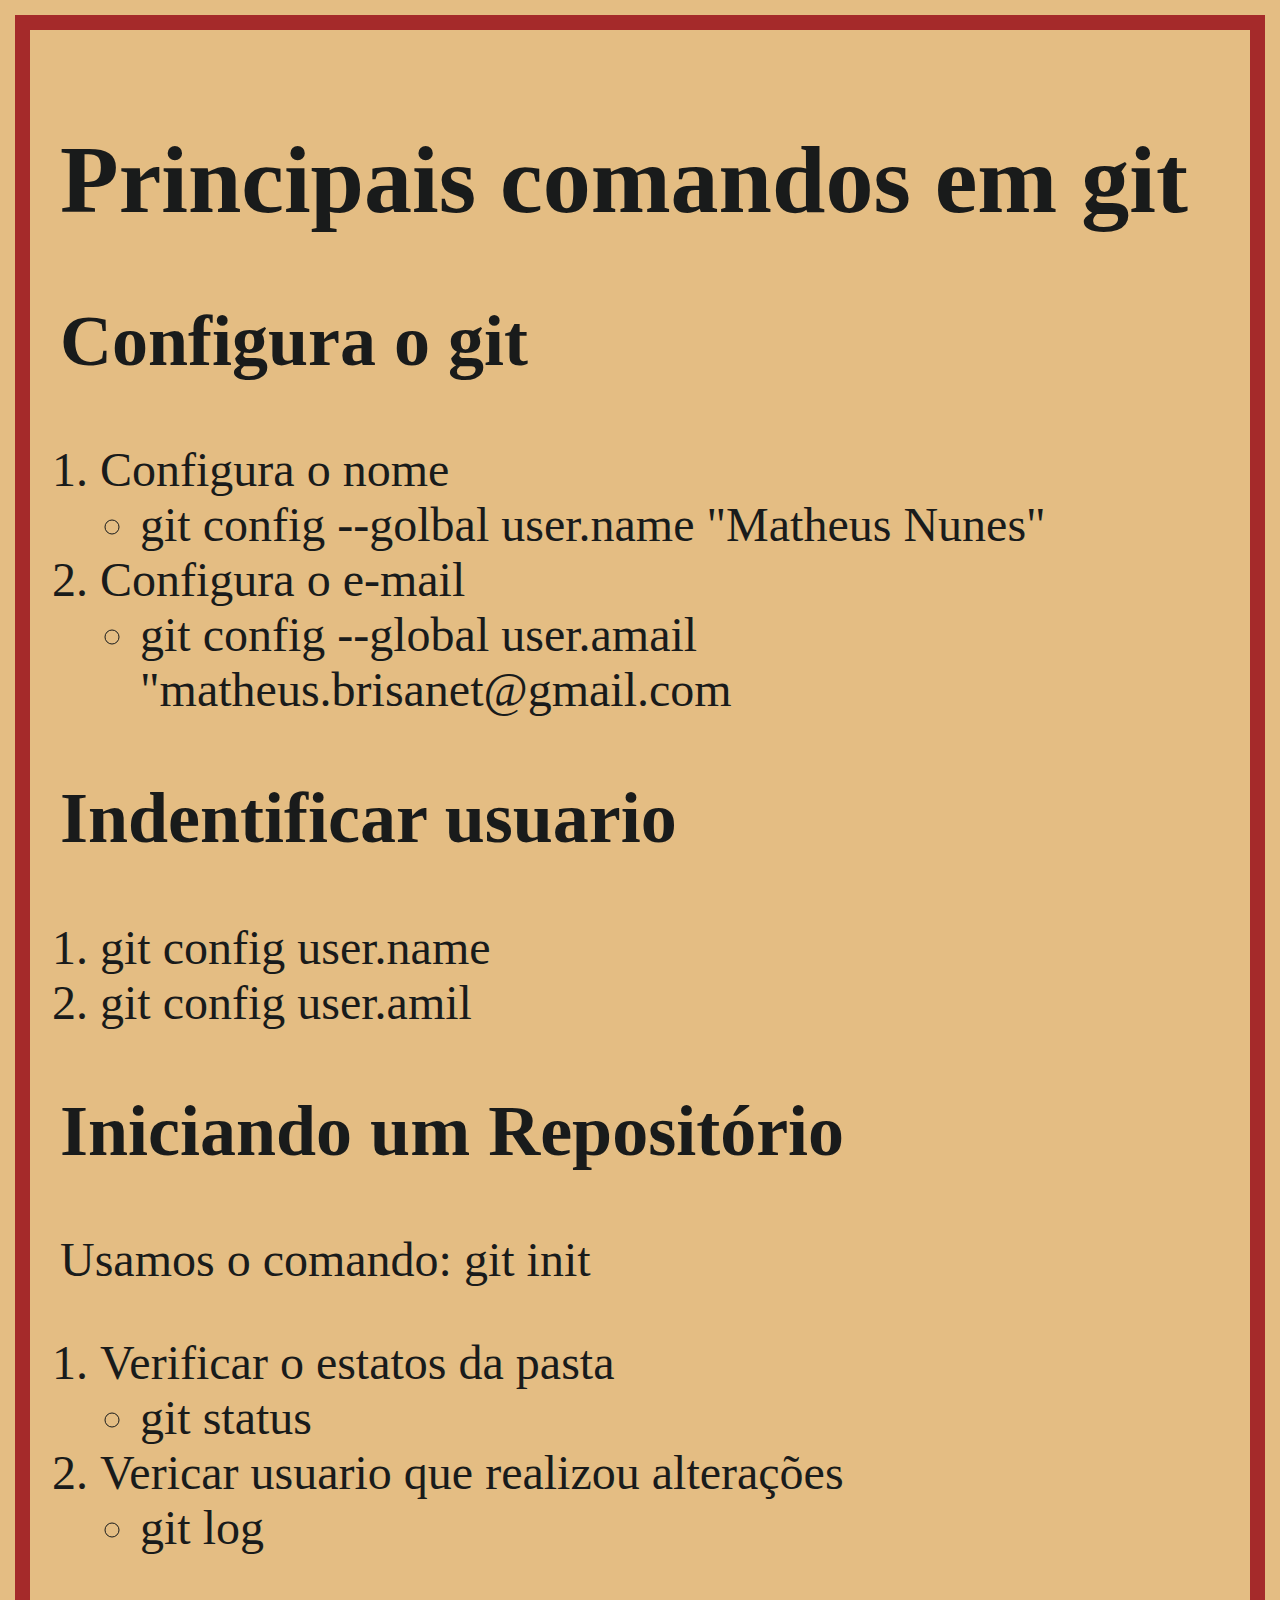
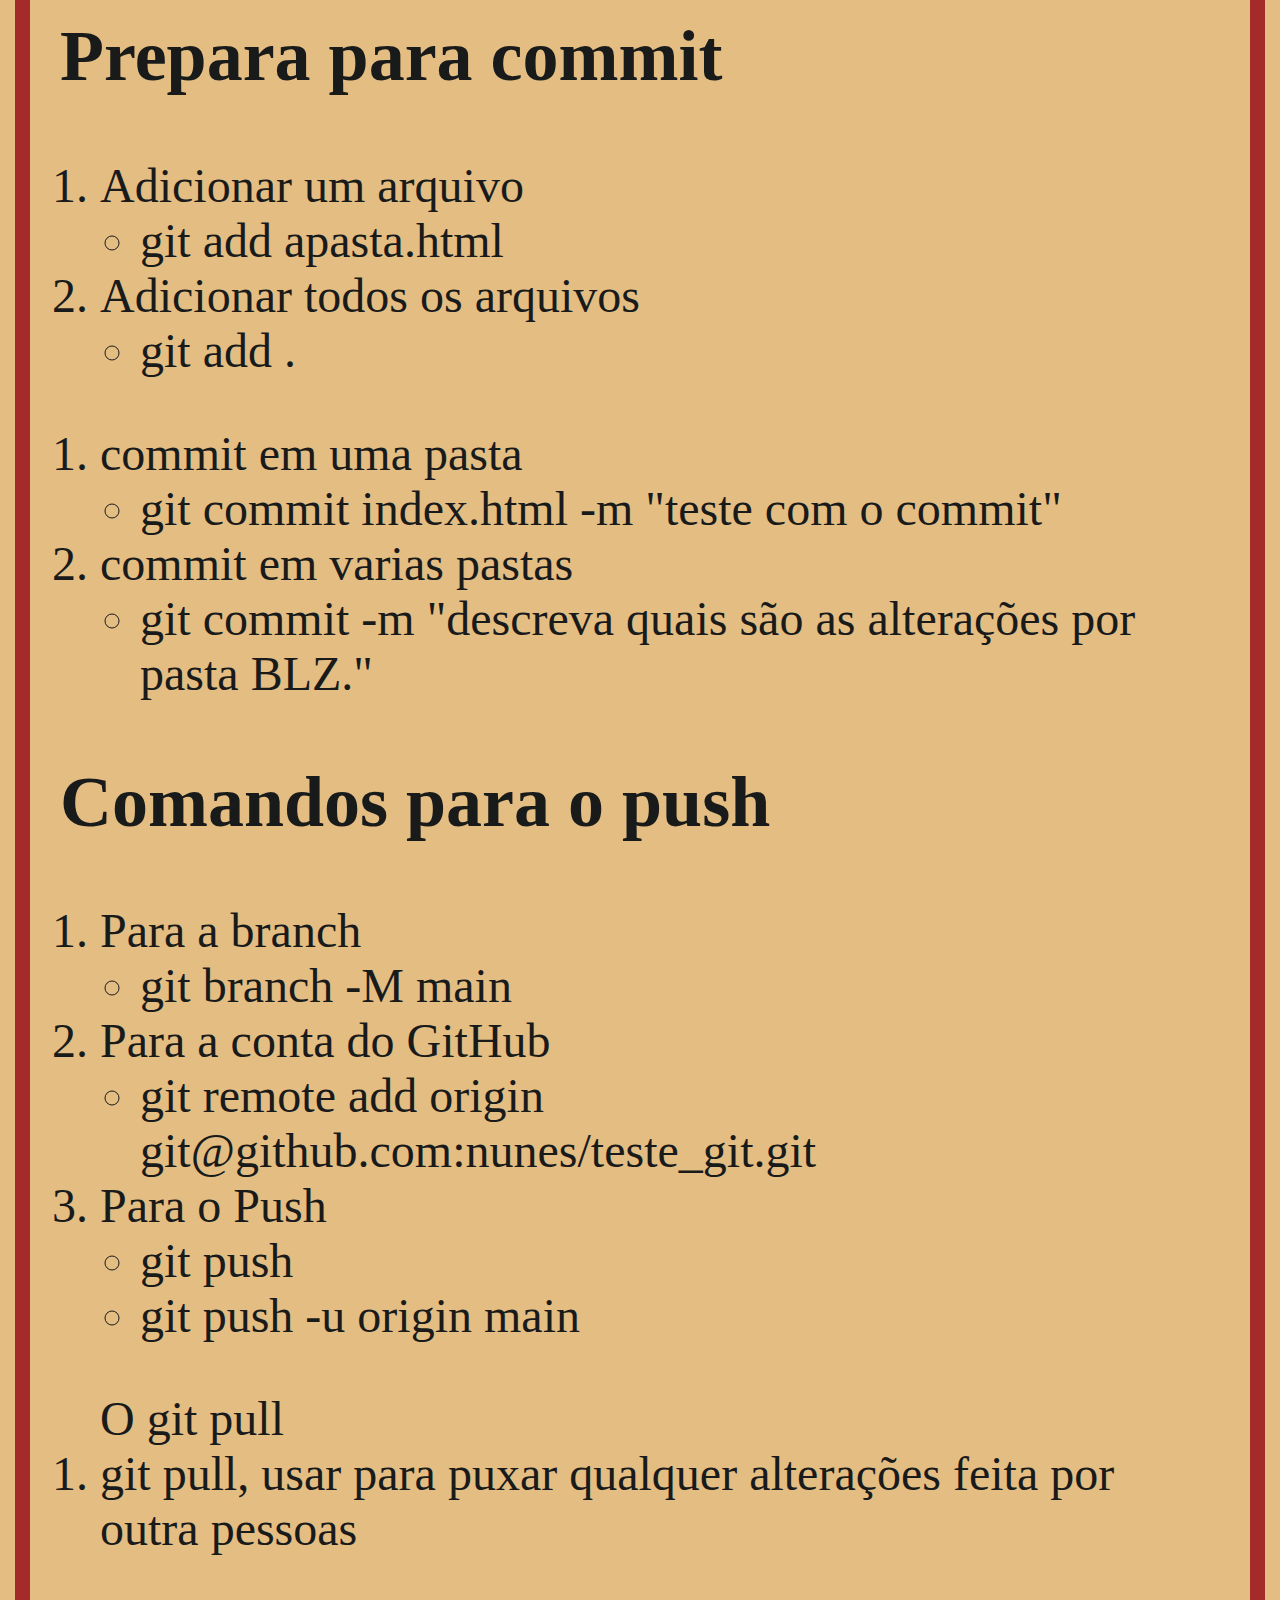
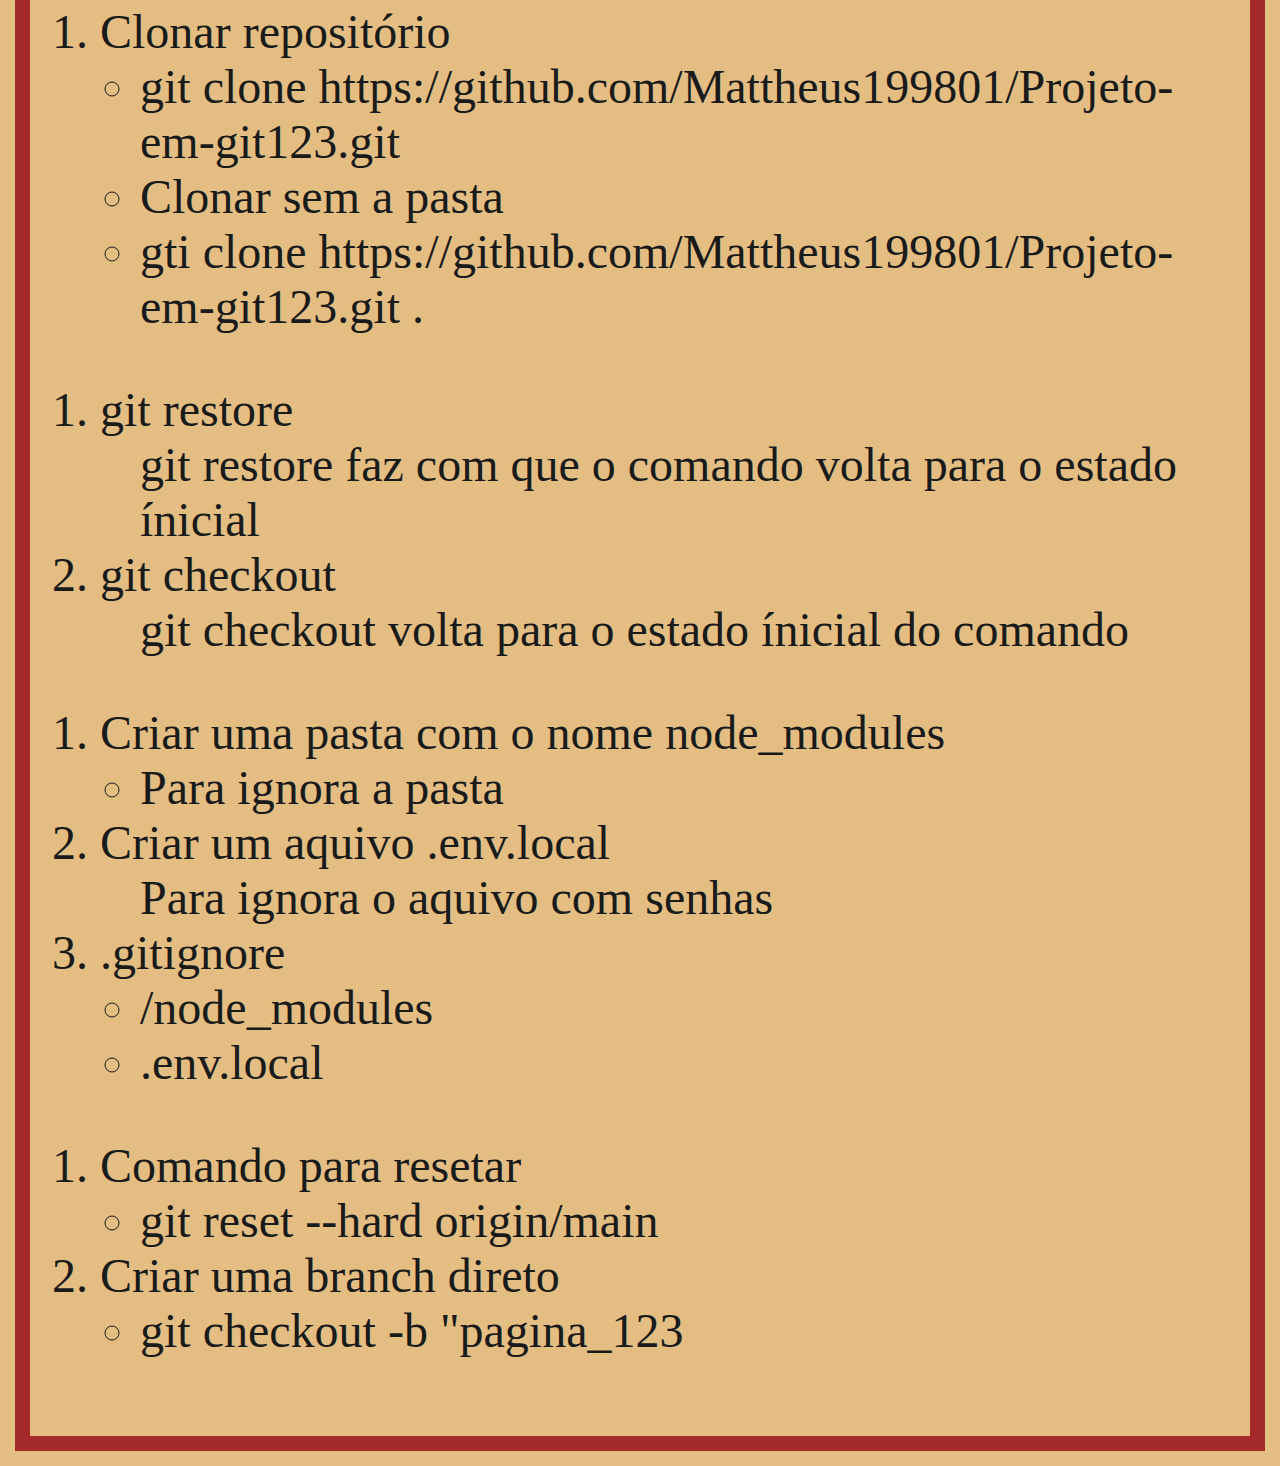
==== comandos-git/comandos-git.html @ f135f8b6 "Novas atualizações na branch" ====
<!DOCTYPE html>
<html lang="pt-br">
<head>
    <meta charset="UTF-8">
    <meta name="viewport" content="width=device-width, initial-scale=1.0">
    <link rel="stylesheet" href="css.css">
    <title>Comandos em Git</title>
</head>
<body style="font-size: 3em;">
    <h1>Principais comandos em git</h1>
    <h2>Configura o git</h2>
    <ol>
        <li>Configura o nome</li>
        <ul>
            <li>git config --golbal user.name "Matheus Nunes"</li>
        </ul>
        <li>Configura o e-mail</li>
        <ul>
            <li>git config --global user.amail "matheus.brisanet@gmail.com</li>
        </ul>
    </ol>
    <h2>Indentificar usuario</h2>
    <ol>
        <li>git config user.name</li>
        <li>git config user.amil</li>
    </ol>
    <h2>Iniciando um Repositório</h2>
    <p>Usamos o comando: git init</p> <!--Com isso você iniciando um repositório dessa pasta que digitou git init-->
    <ol>
        <li>Verificar o estatos da pasta</li>
        <ul>
            <li>git status</li>
        </ul>
        <li>Vericar usuario que realizou alterações</li>
        <ul>
            <li>git log</li>
        </ul>
    </ol>
    <h2>Prepara para commit</h2>
    <ol>
        <li>Adicionar um arquivo</li>
        <ul>
            <li>git add apasta.html</li>
        </ul>
        <li>Adicionar todos os arquivos</li>
        <ul>
            <li>git add .</li>
        </ul>
    </ol>
    <ol>
        <li>commit em  uma pasta</li>
        <ul>
            <li>git commit  index.html -m "teste com o commit"</li>
        </ul>
        <li>commit em varias pastas</li>
        <ul>
            <li>git commit -m "descreva quais são as alterações por pasta BLZ."</li>
        </ul>
    </ol>
    <h2>Comandos para o push</h2>
    <ol>
        <li>Para a branch</li>
        <ul>
            <li>git branch -M main</li>
        </ul>
        <li>Para a conta do GitHub</li>
        <ul>
            <li>git remote add origin git@github.com:nunes/teste_git.git </li>
        </ul>
        <li>Para o Push</li>
        <ul>
            <li>git push</li>
            <li>git push -u origin main</li>
        </ul>
    </ol>
    <ol>O git pull
        <li>git pull, usar para puxar qualquer alterações feita por outra pessoas</li>
    </ol>
    <ol>
        <li>Clonar repositório</li>
        <ul>
            <li>git clone https://github.com/Mattheus199801/Projeto-em-git123.git</li>
            <li>Clonar sem a pasta</li>
            <li>gti clone https://github.com/Mattheus199801/Projeto-em-git123.git .</li>
        </ul>
    </ol>
    <ol>
        <li>git restore</li>
        <ul>git restore faz com que o comando volta para o estado ínicial</ul>
        <li>git checkout</li>
        <ul>git checkout volta para o estado ínicial do comando</ul>
    </ol>
    <ol>
        <li>Criar uma pasta com o nome node_modules</li>
        <ul>
            <li>Para ignora a pasta</li>
        </ul>
        <li>Criar um aquivo .env.local</li>
        <ul>Para ignora o aquivo com senhas</ul>
        <li>.gitignore</li>
        <ul>
            <li>/node_modules</li>
            <li>.env.local</li>
        </ul>
    </ol>
    <ol>
        <li>Comando para resetar</li>
        <ul>
            <li>git reset --hard origin/main</li>
        </ul>
        <li>Criar uma branch direto</li>
        <ul>
            <li>git checkout -b "pagina_123</li>
        </ul>
    </ol>
    <!--Proxima aula é 20-->
</body>
</html>
---- comandos-git/css.css ----
@charset "UTF-8";

body {
    border: 15px solid #a52a2a;
    margin: 15px;
    padding: 30px;
    background-color: #d8a04bb0;
    color: #191b1b;
}
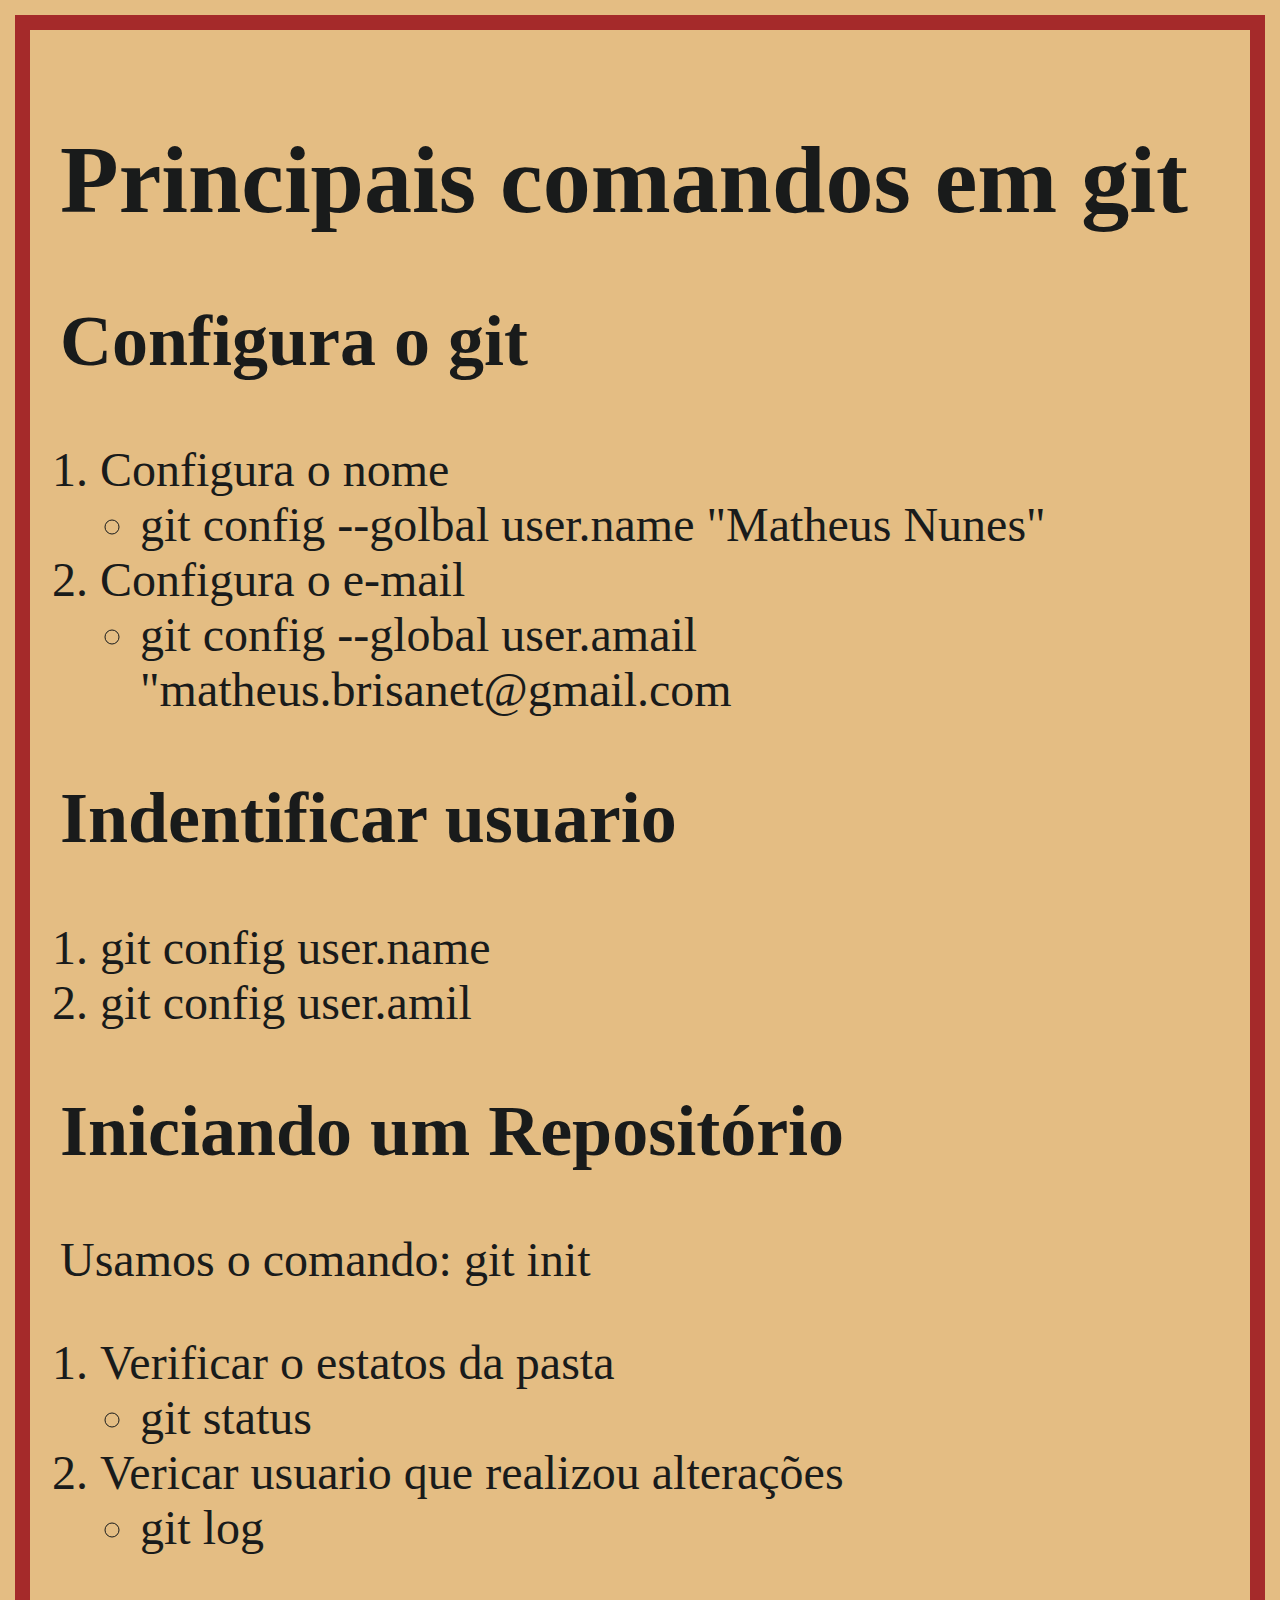
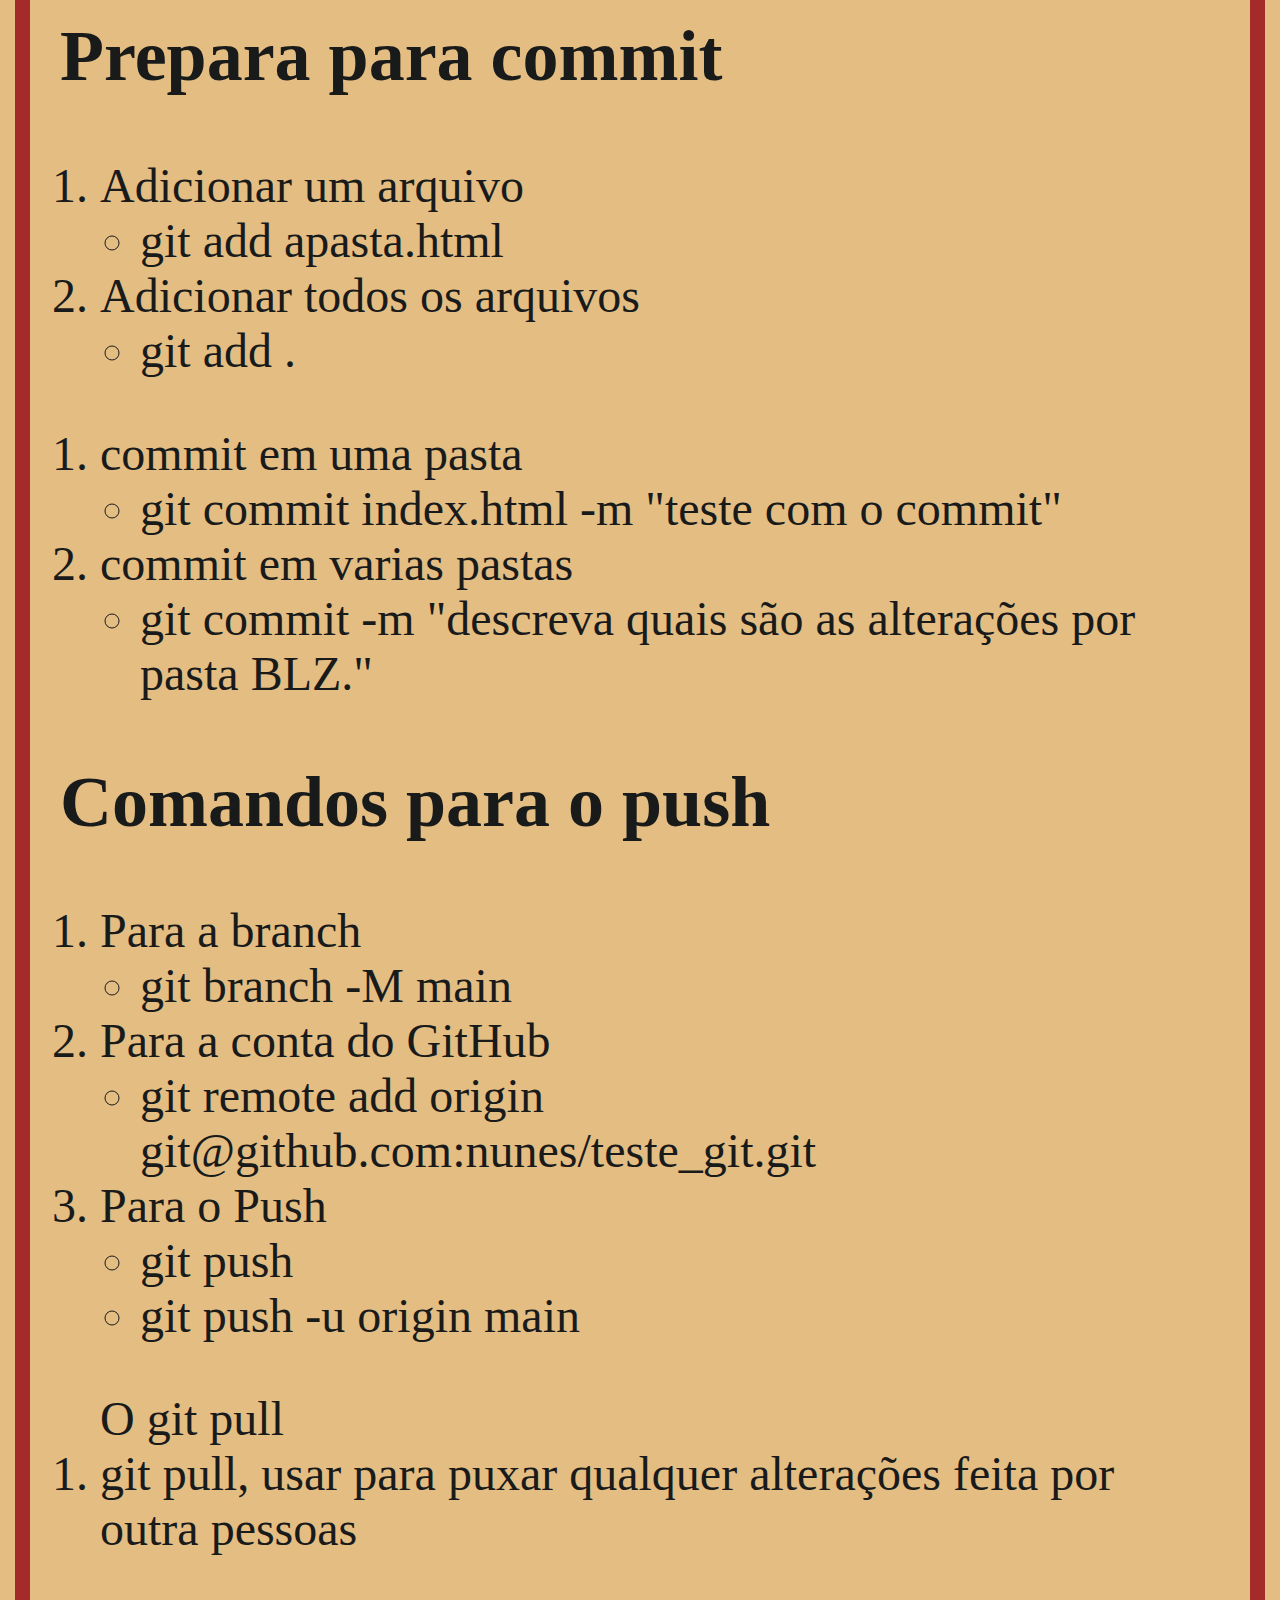
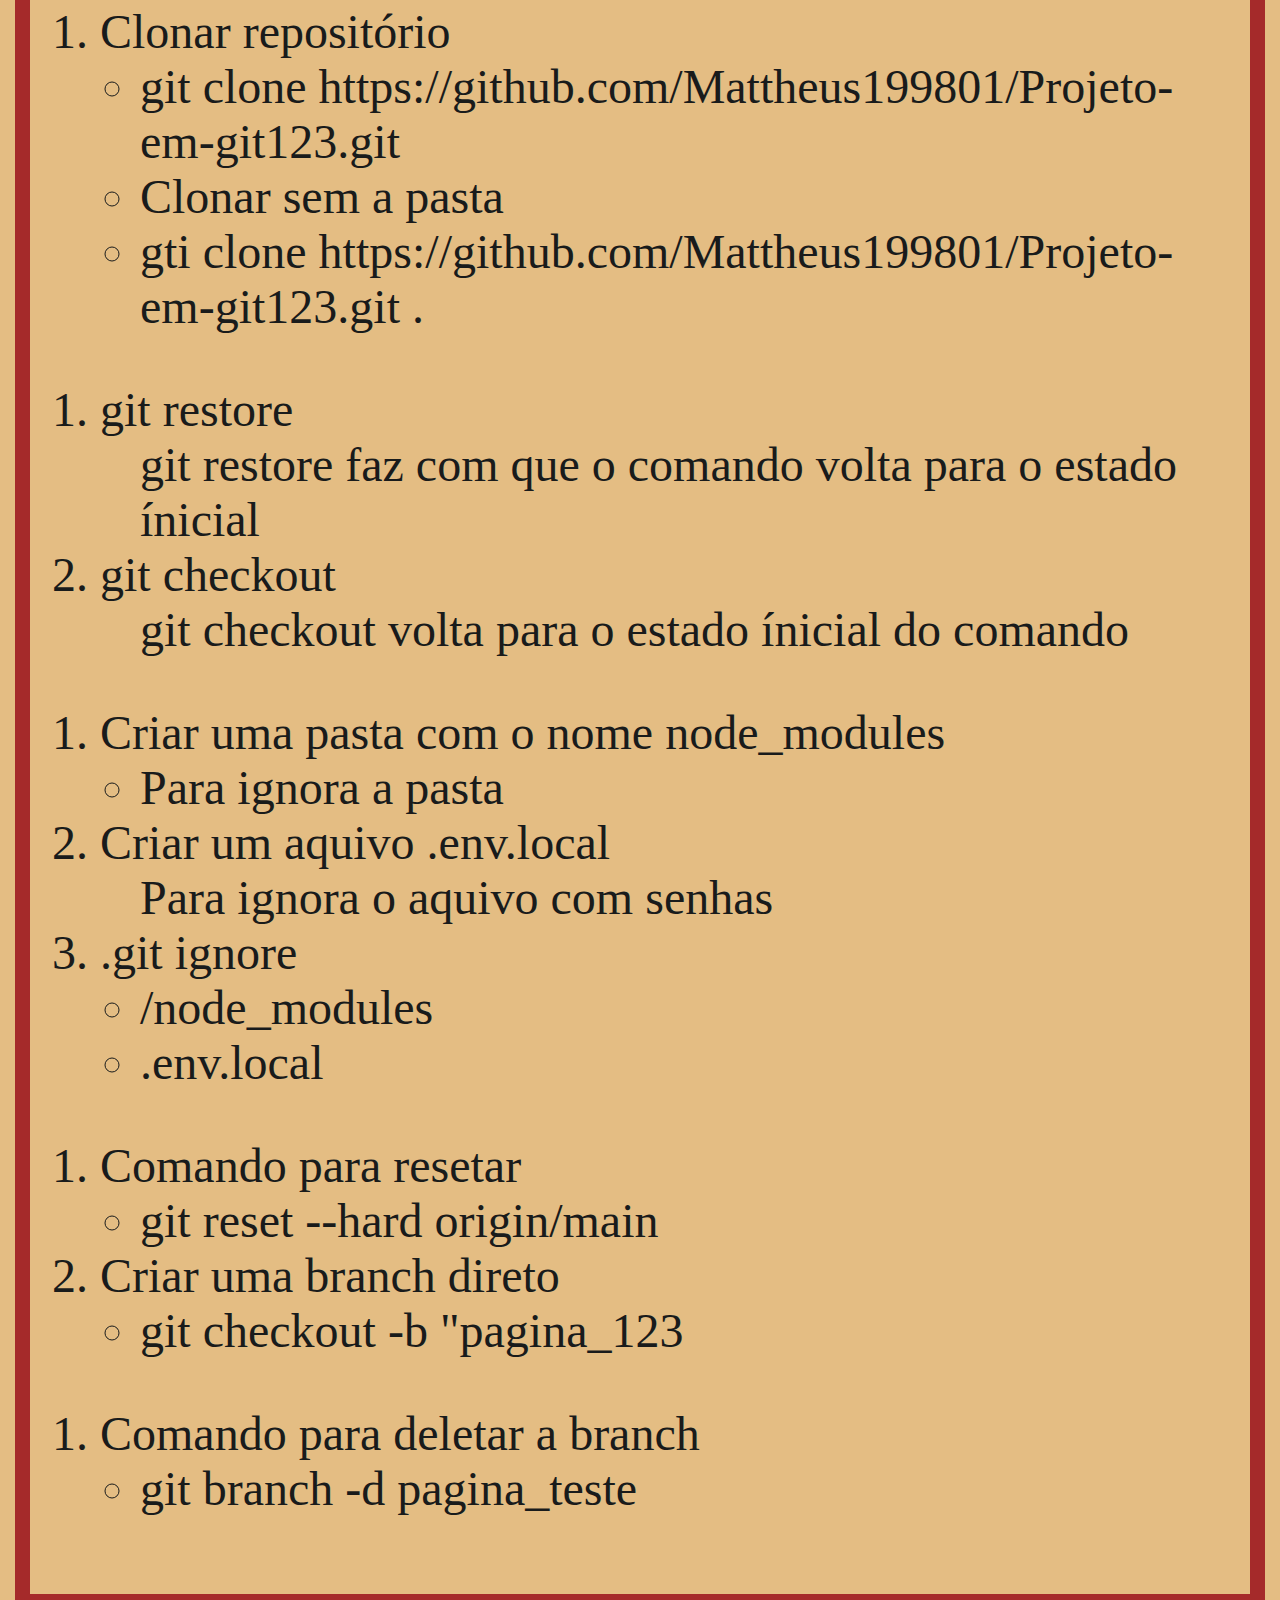
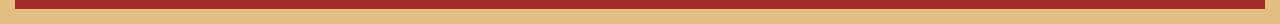
==== commit 39c0cd6c: "Teste em git" ====
--- a/comandos-git/comandos-git.html
+++ b/comandos-git/comandos-git.html
@@ -97,7 +97,7 @@
         </ul>
         <li>Criar um aquivo .env.local</li>
         <ul>Para ignora o aquivo com senhas</ul>
-        <li>.gitignore</li>
+        <li>.git ignore</li>
         <ul>
             <li>/node_modules</li>
             <li>.env.local</li>
@@ -112,7 +112,12 @@
         <ul>
             <li>git checkout -b "pagina_123</li>
         </ul>
+    </ol>    
+    <ol>
+        <li>Comando para deletar a branch</li>
+        <ul>
+            <li>git branch -d pagina_teste</li>
+        </ul>
     </ol>
-    <!--Proxima aula é 20-->
 </body>
 </html>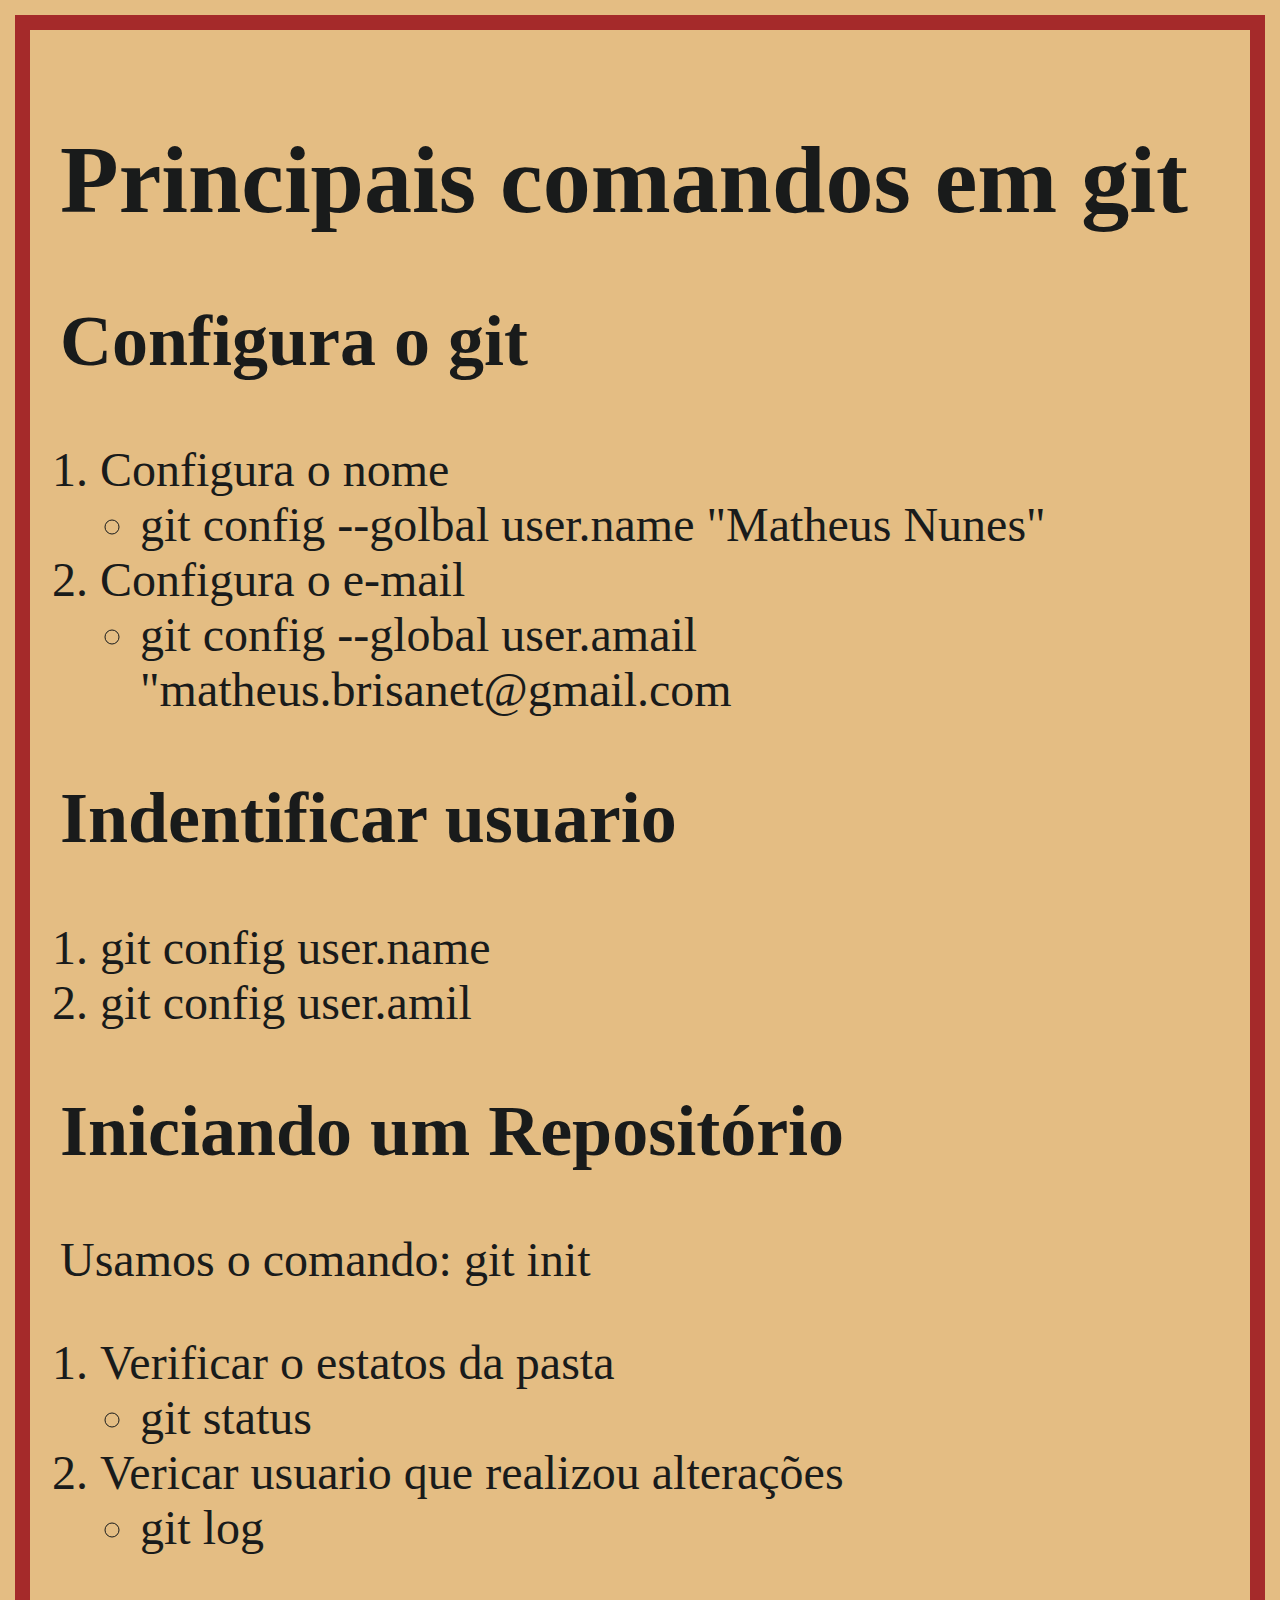
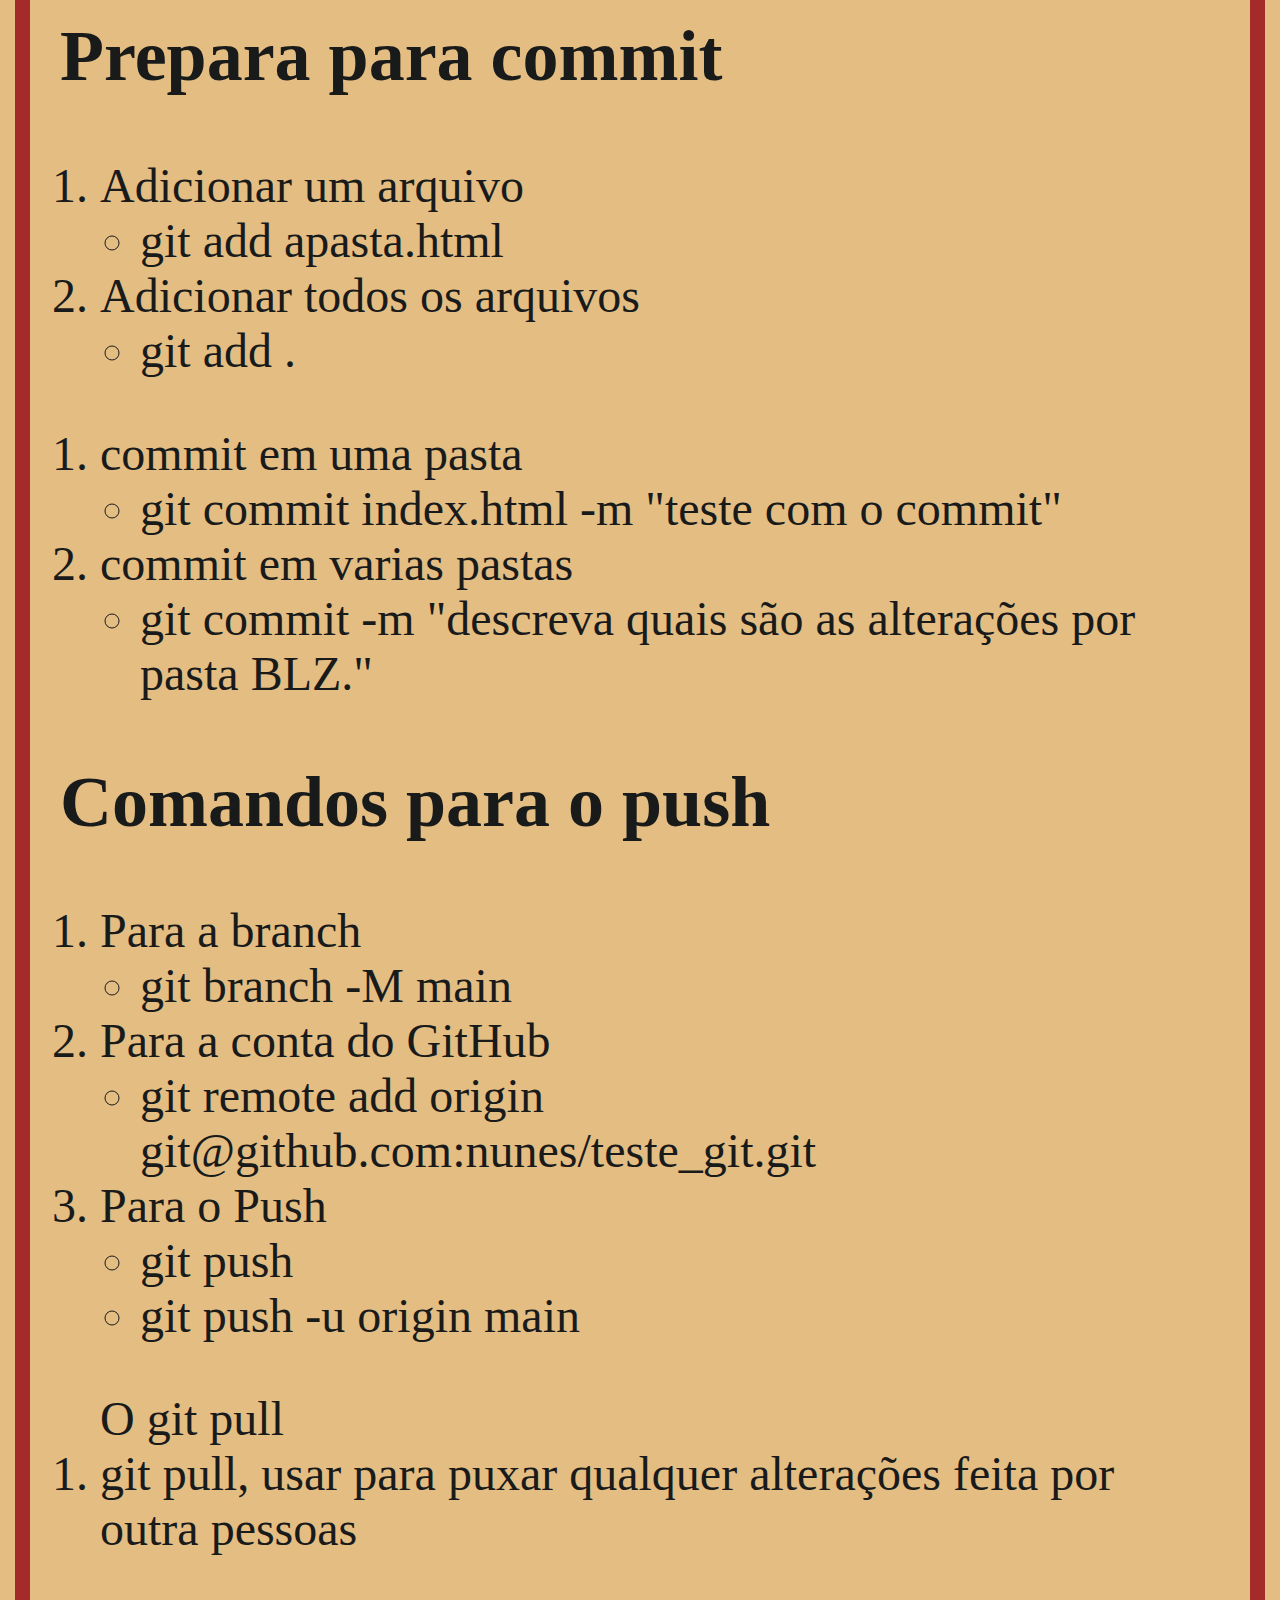
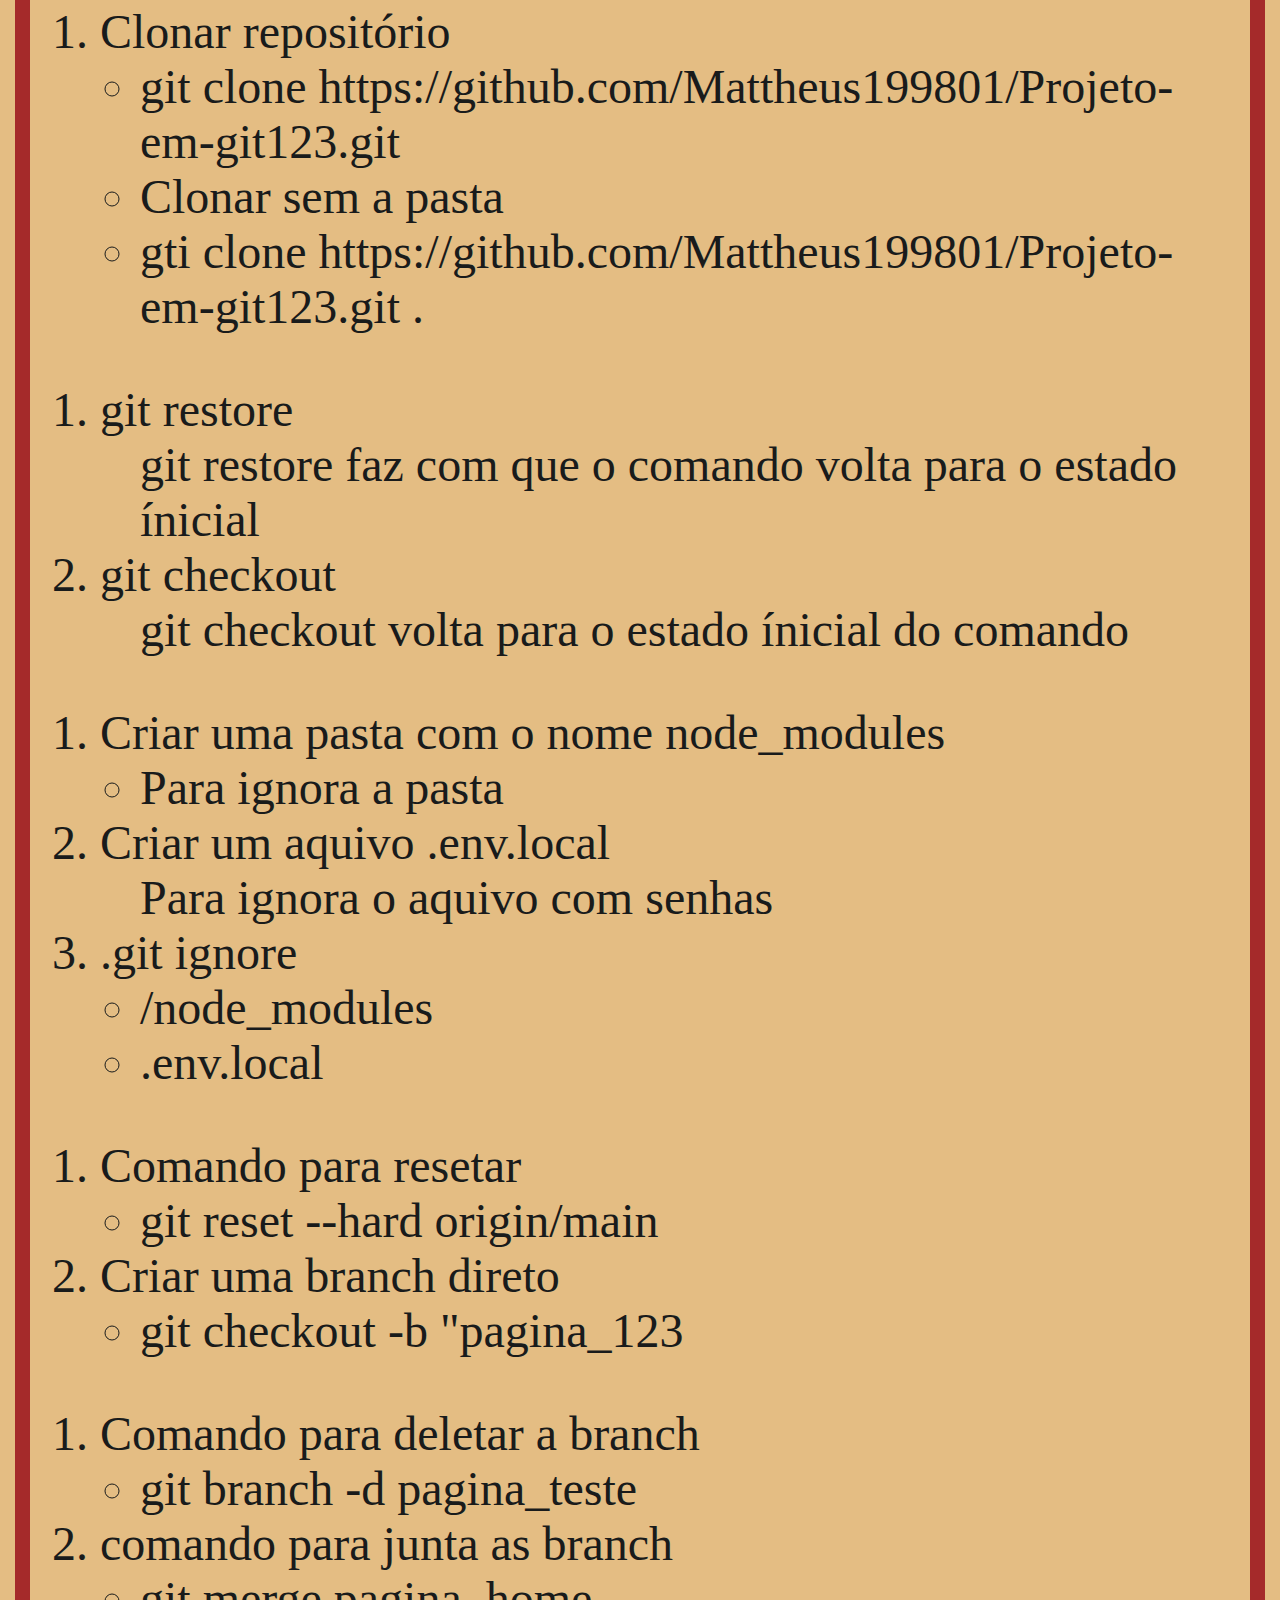
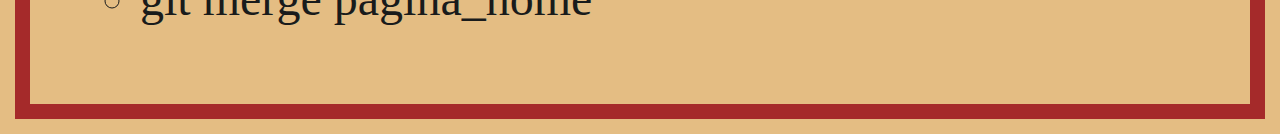
==== commit 8e6688c3: "Novo teste" ====
--- a/comandos-git/comandos-git.html
+++ b/comandos-git/comandos-git.html
@@ -118,6 +118,10 @@
         <ul>
             <li>git branch -d pagina_teste</li>
         </ul>
+        <li>comando para junta as branch</li>
+        <ul>
+            <li>git merge pagina_home</li>
+        </ul>
     </ol>
 </body>
 </html>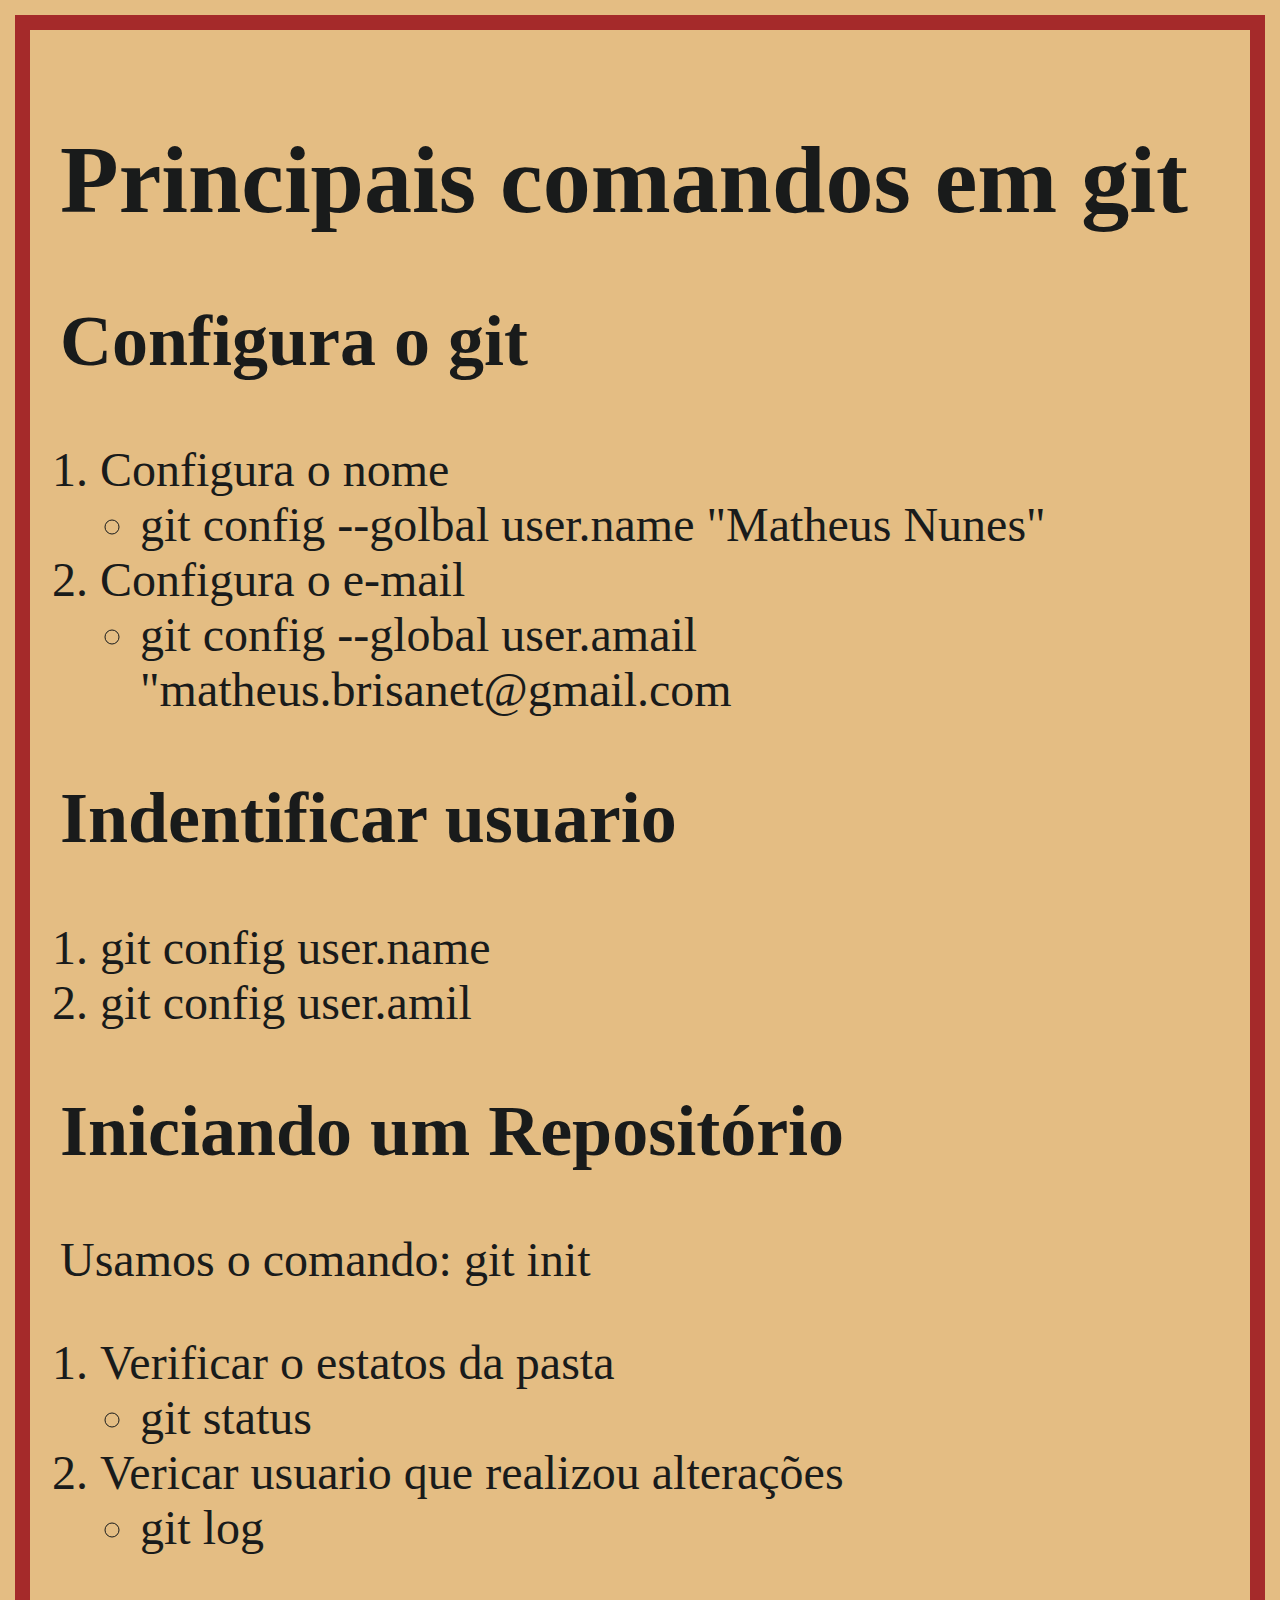
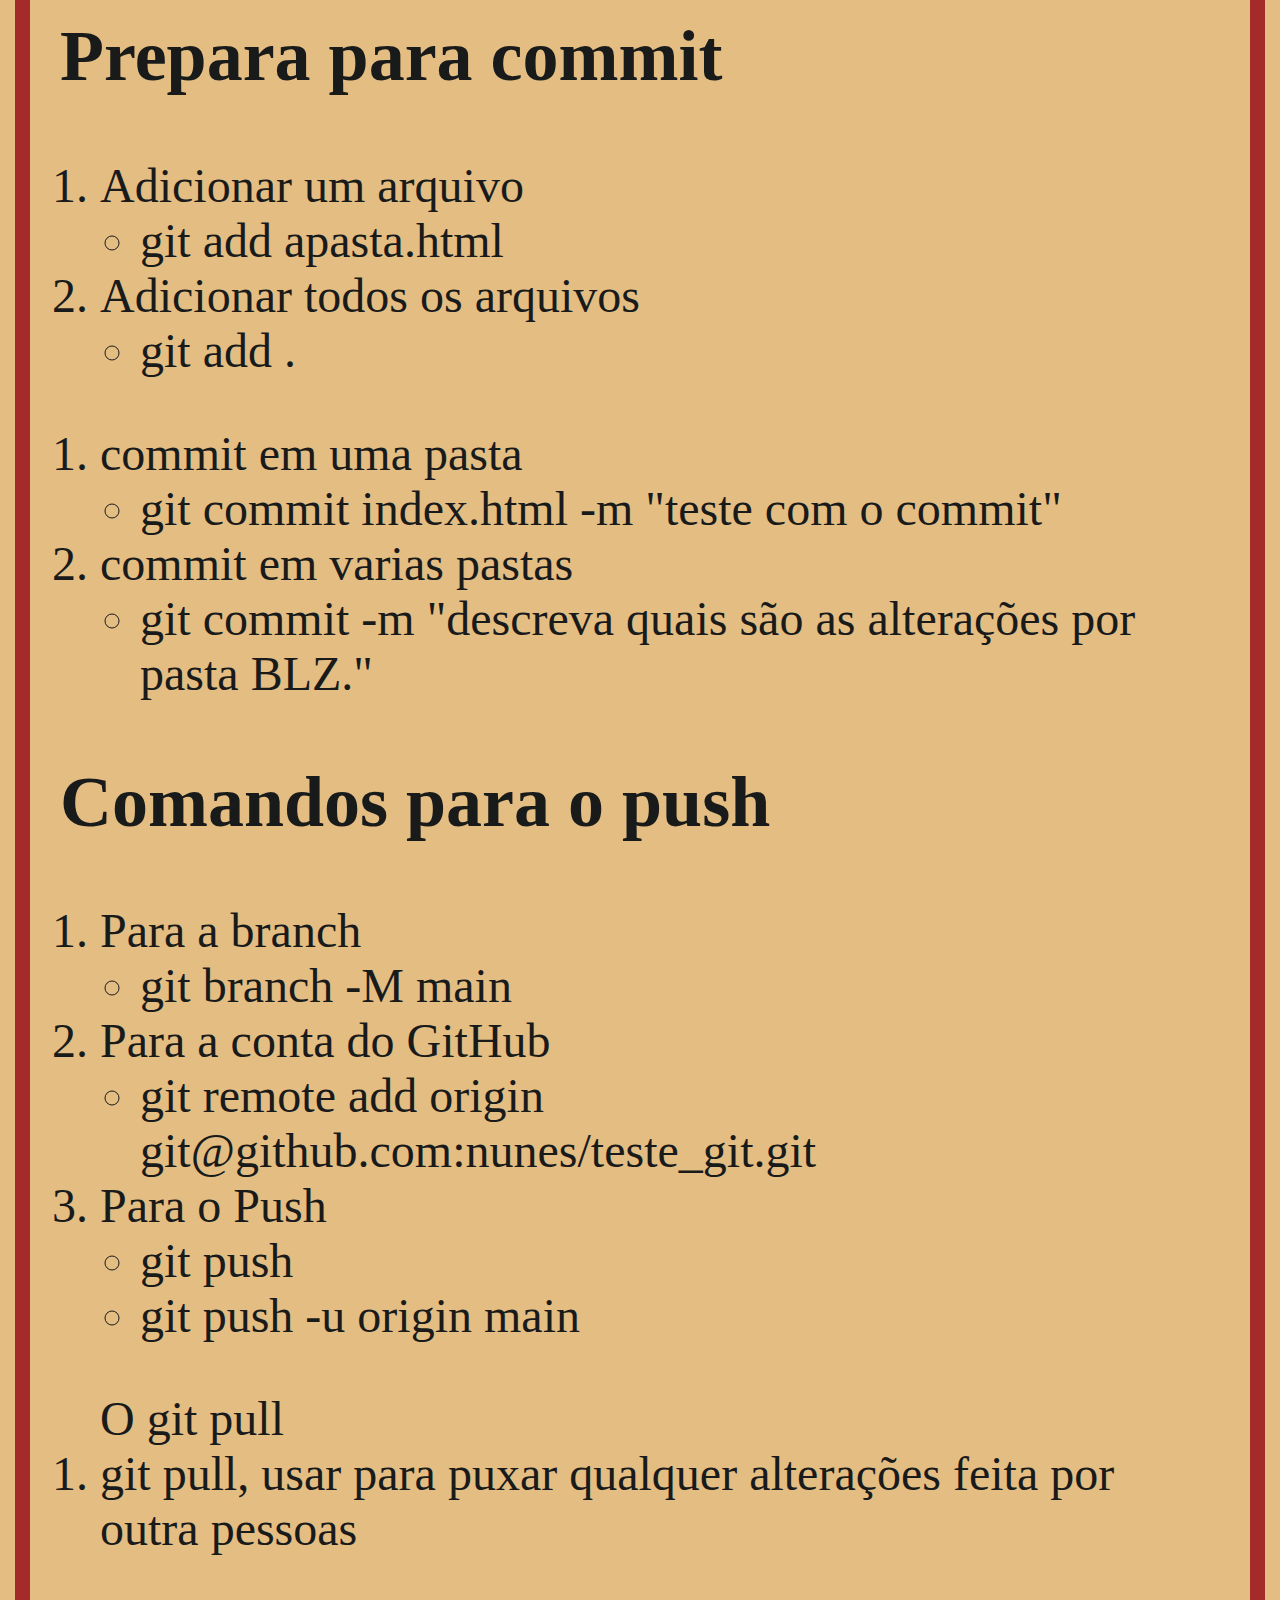
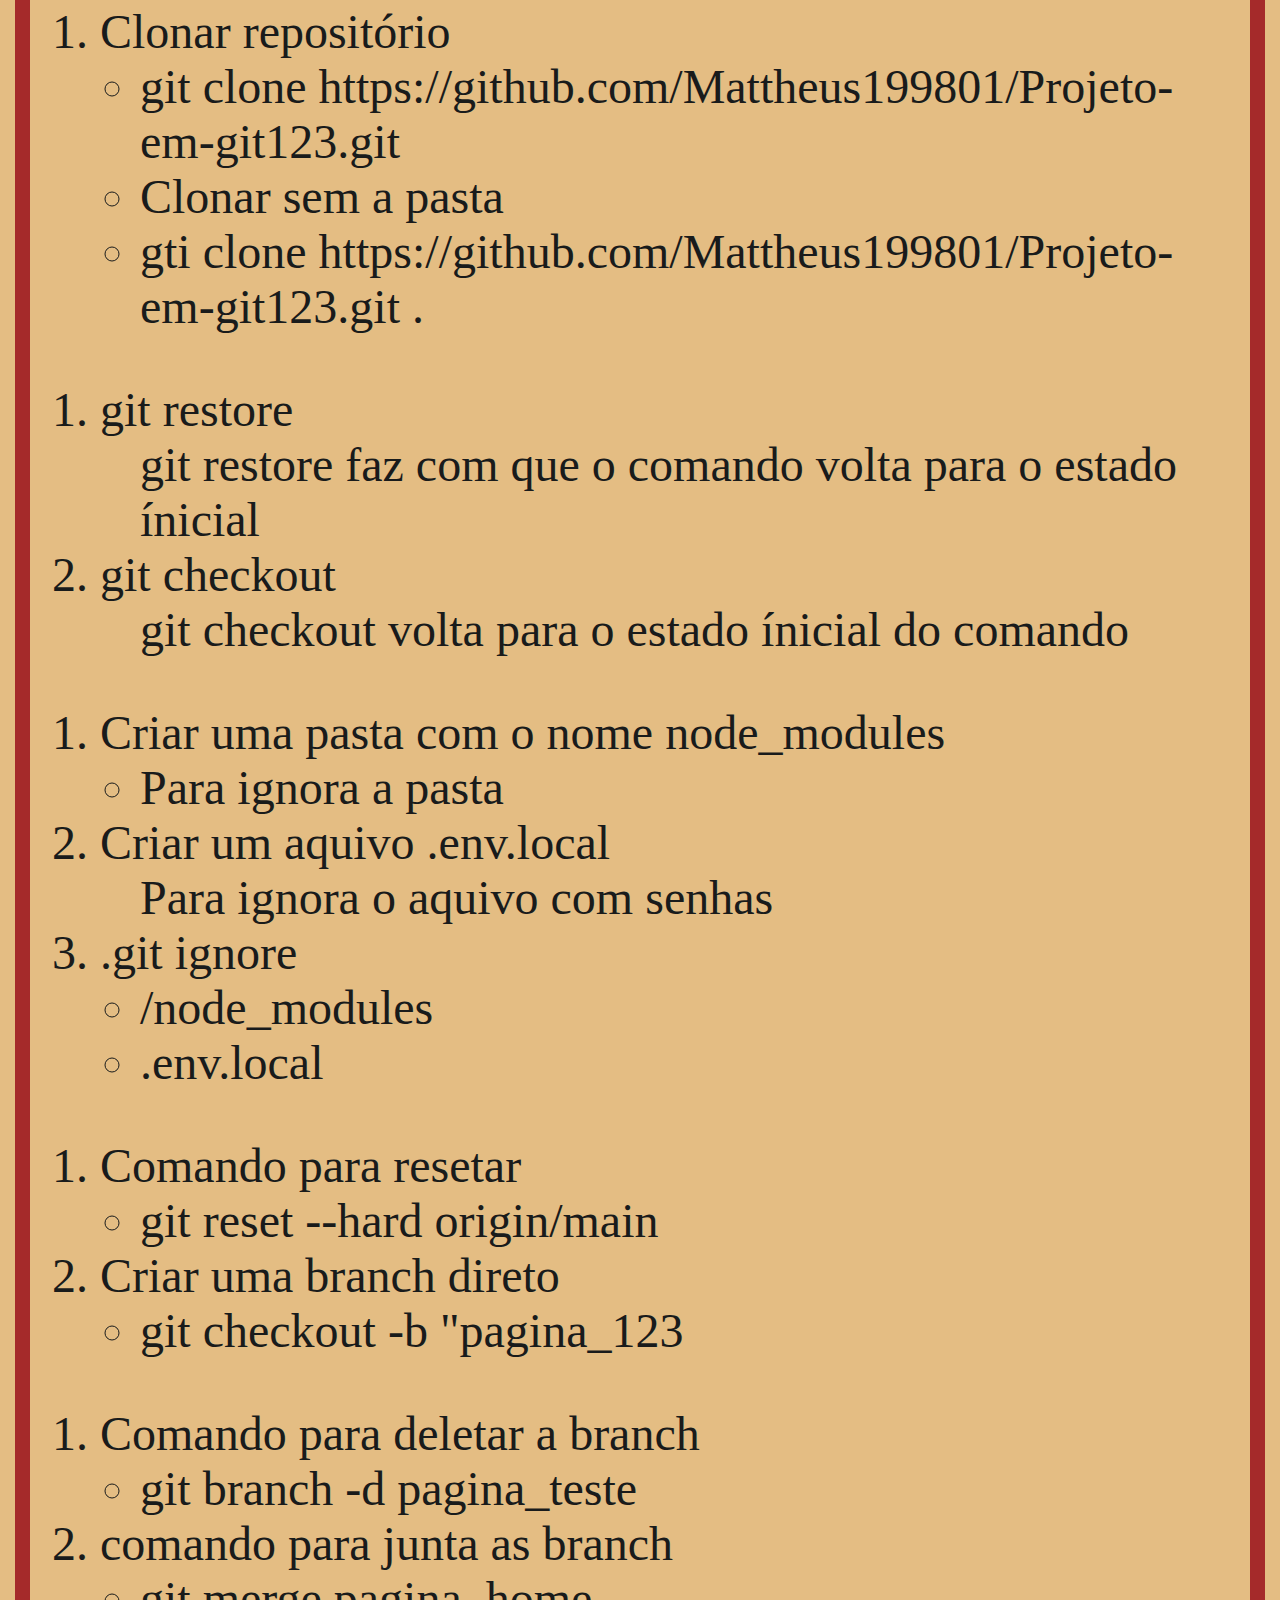
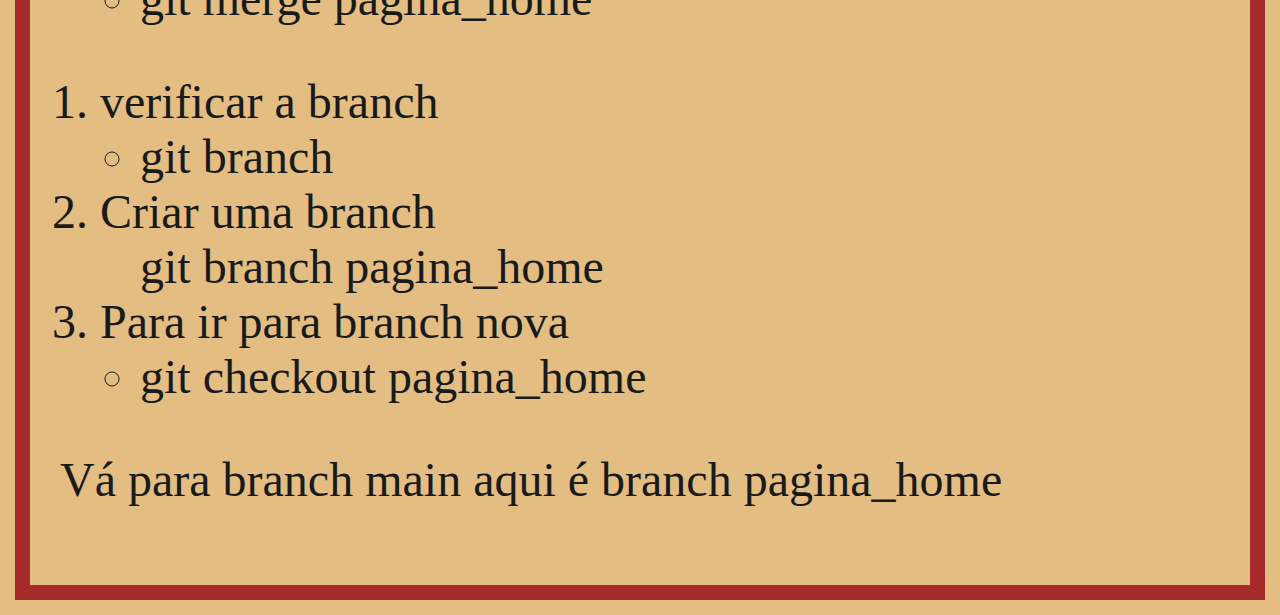
==== commit 7cc6be99: "Merge da branch pagina_home" ====
--- a/comandos-git/comandos-git.html
+++ b/comandos-git/comandos-git.html
@@ -123,5 +123,18 @@
             <li>git merge pagina_home</li>
         </ul>
     </ol>
+    <ol>
+        <li>verificar a branch</li>
+        <ul>
+            <li>git branch</li>
+        </ul>
+        <li>Criar uma branch</li>
+        <ul>git branch pagina_home</ul>
+        <li>Para ir para branch nova</li>
+        <ul>
+            <li>git checkout pagina_home</li>
+        </ul>
+    </ol>
+    <p>Vá para branch main aqui é branch pagina_home</p>
 </body>
 </html>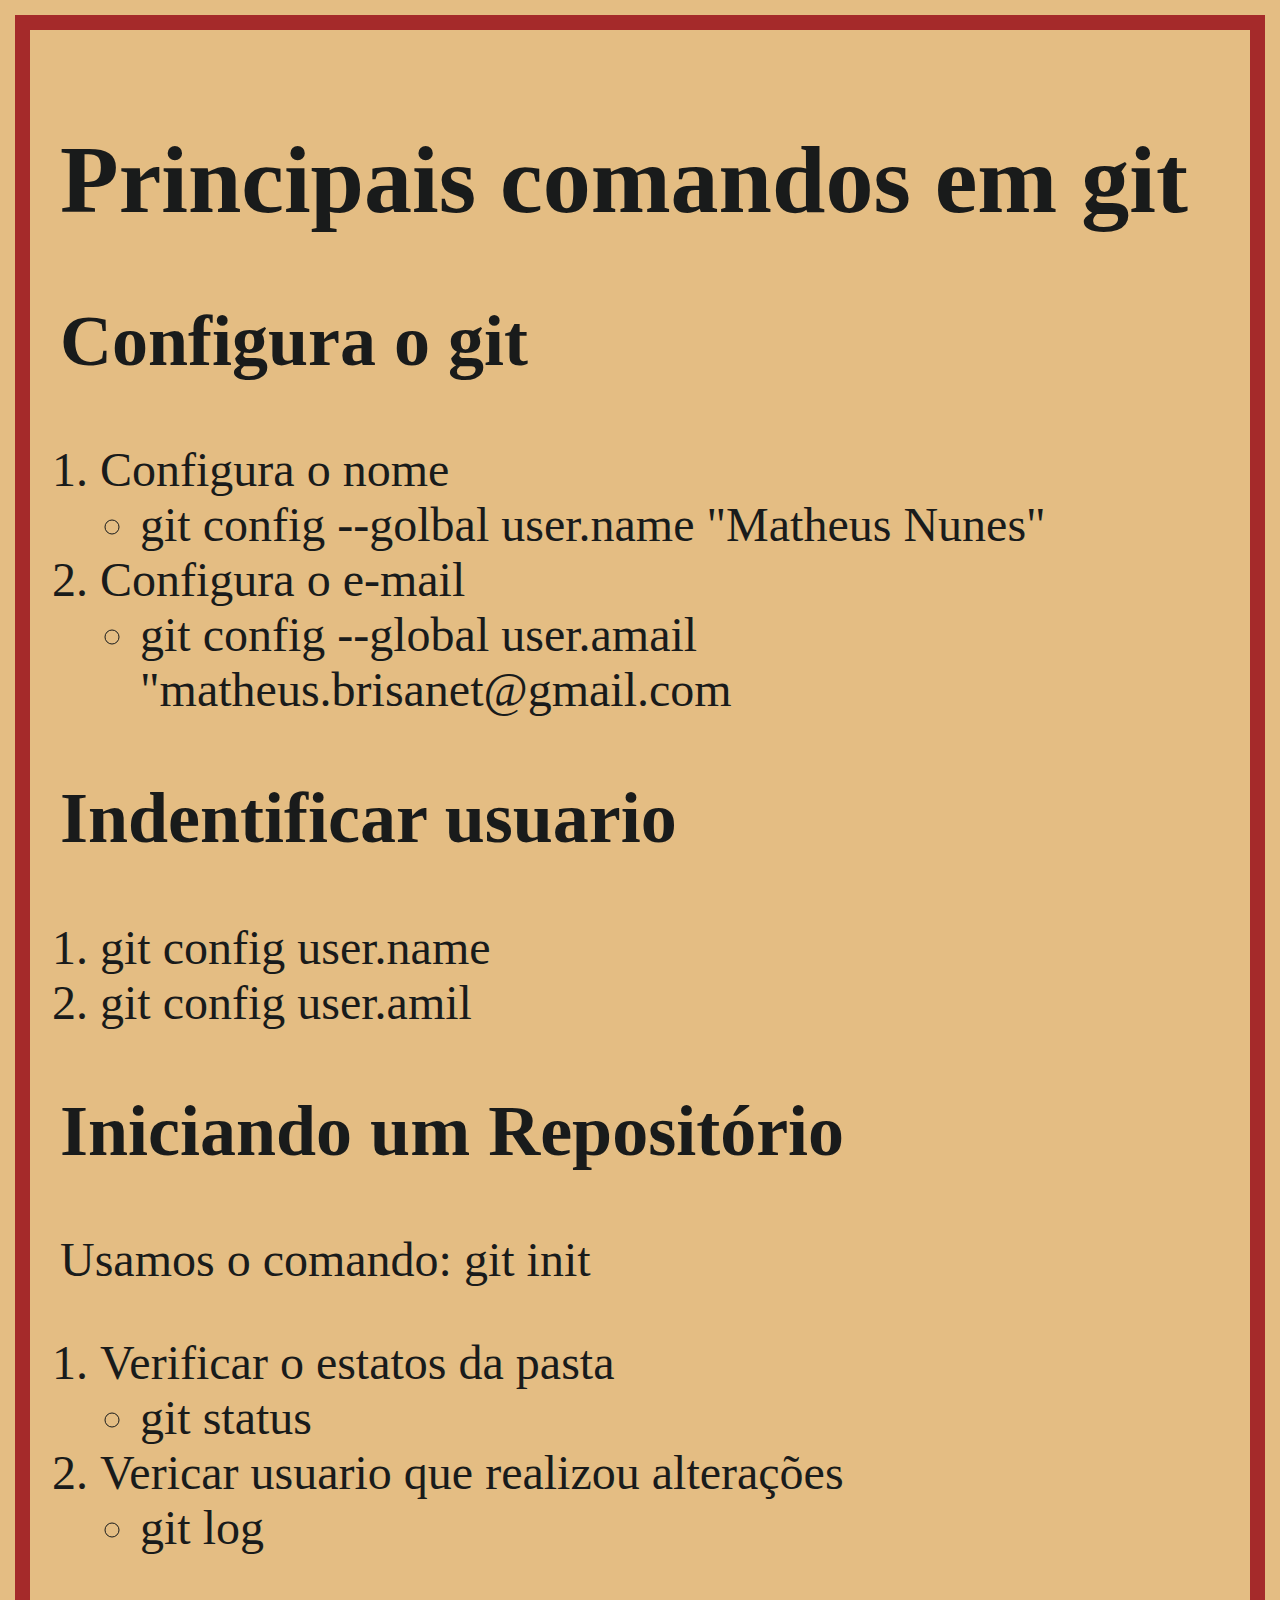
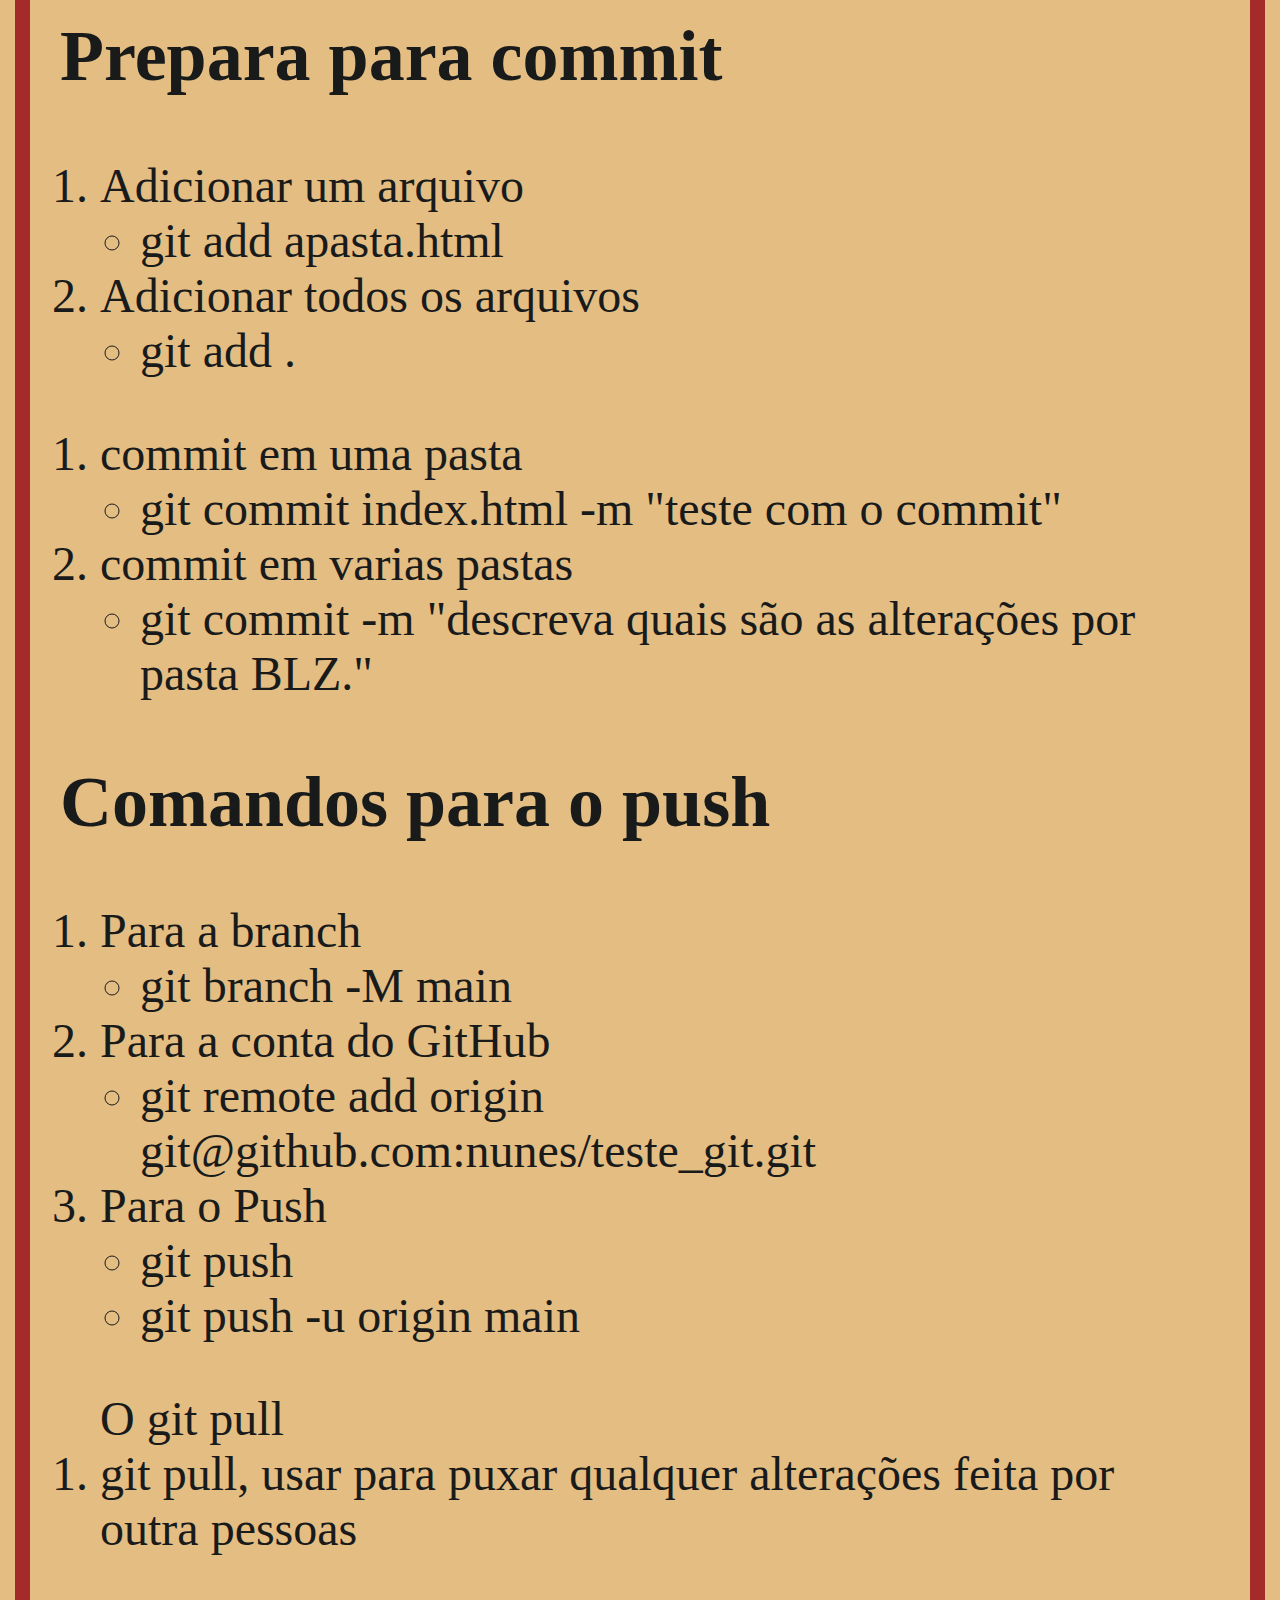
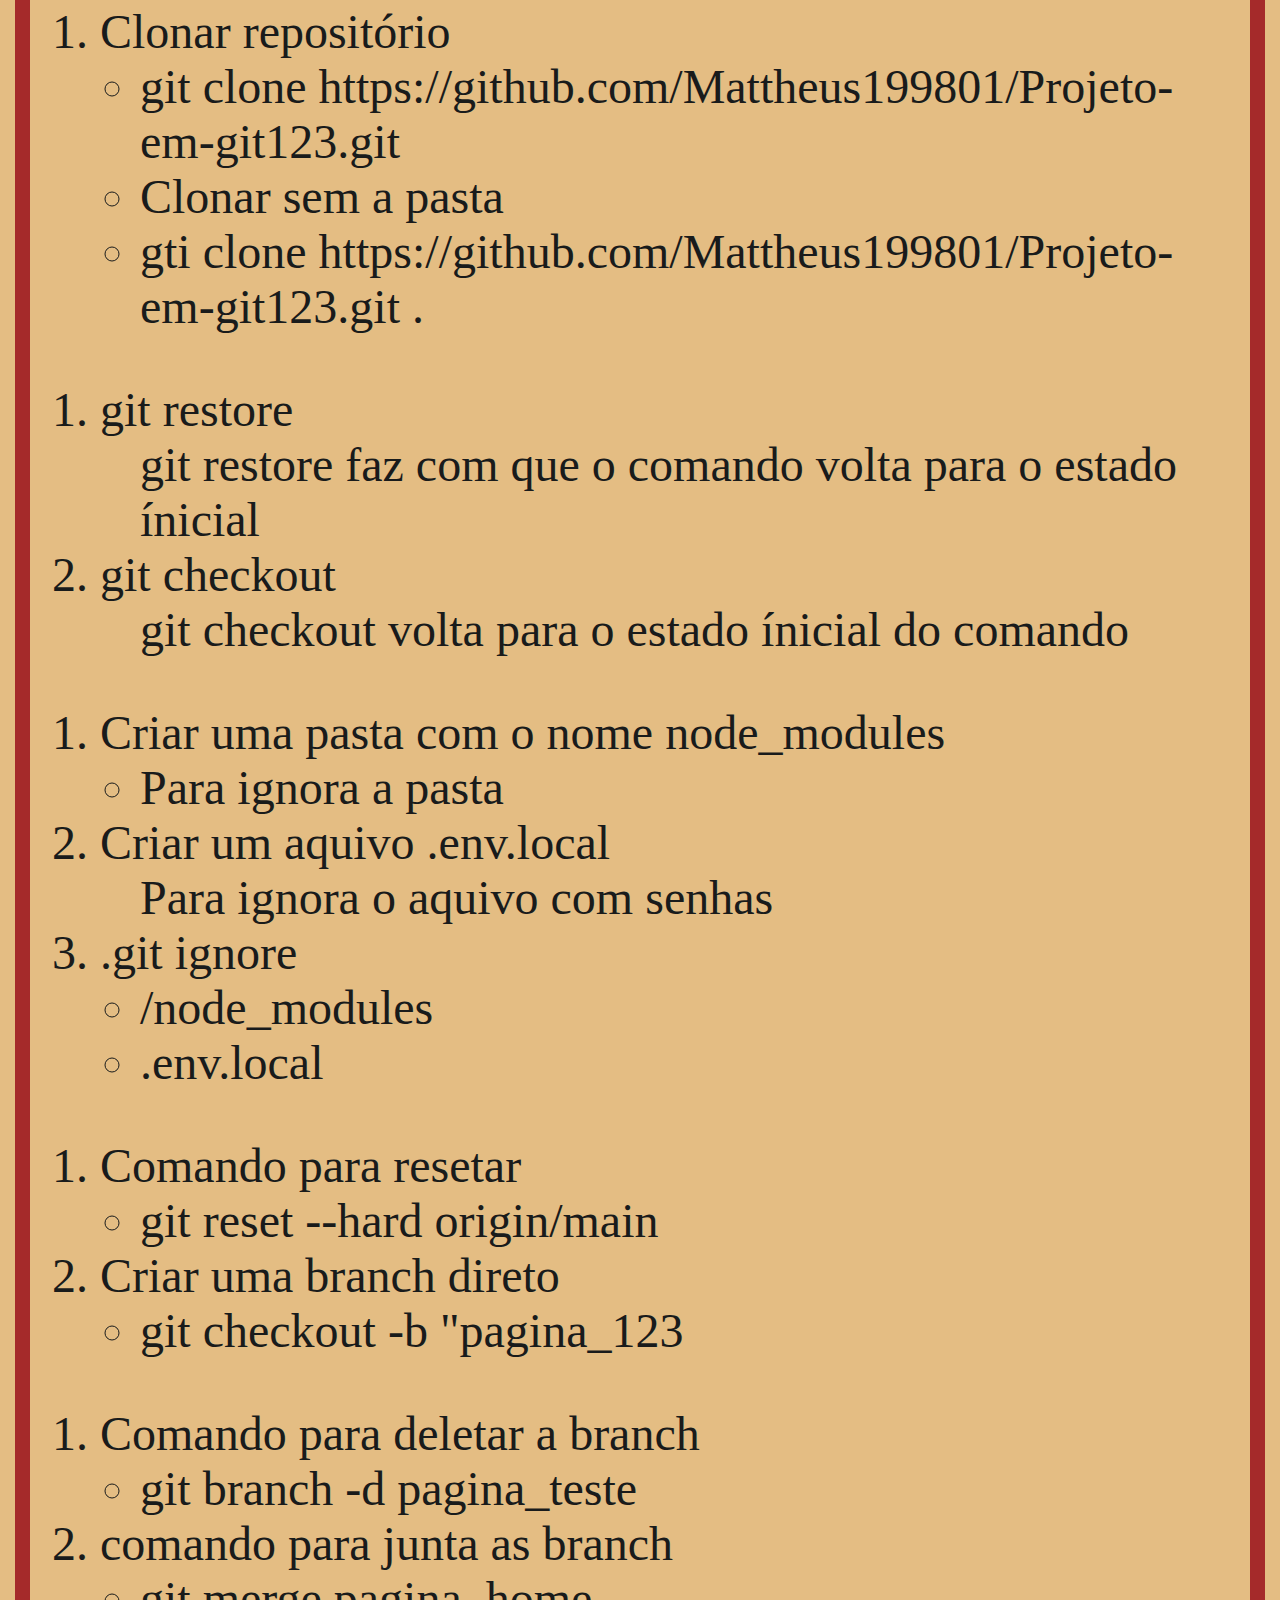
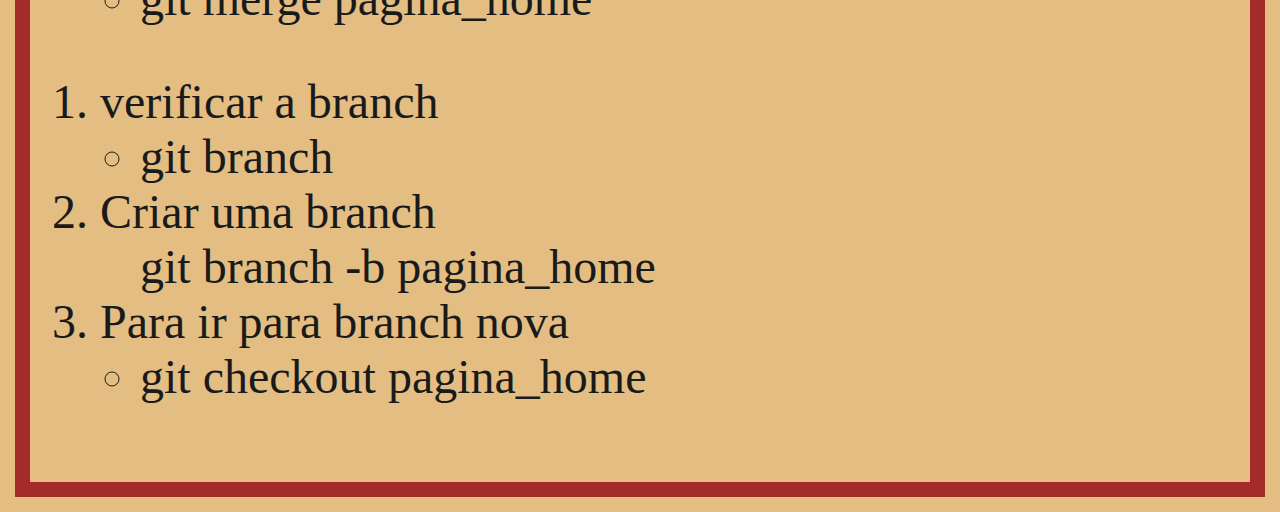
==== commit 7007cefc: "Nada de novo" ====
--- a/comandos-git/comandos-git.html
+++ b/comandos-git/comandos-git.html
@@ -129,12 +129,12 @@
             <li>git branch</li>
         </ul>
         <li>Criar uma branch</li>
-        <ul>git branch pagina_home</ul>
+        <ul>git branch -b pagina_home</ul>
         <li>Para ir para branch nova</li>
         <ul>
             <li>git checkout pagina_home</li>
         </ul>
     </ol>
-    <p>Vá para branch main aqui é branch pagina_home</p>
+    <!--Próxima aula é 22-->
 </body>
 </html>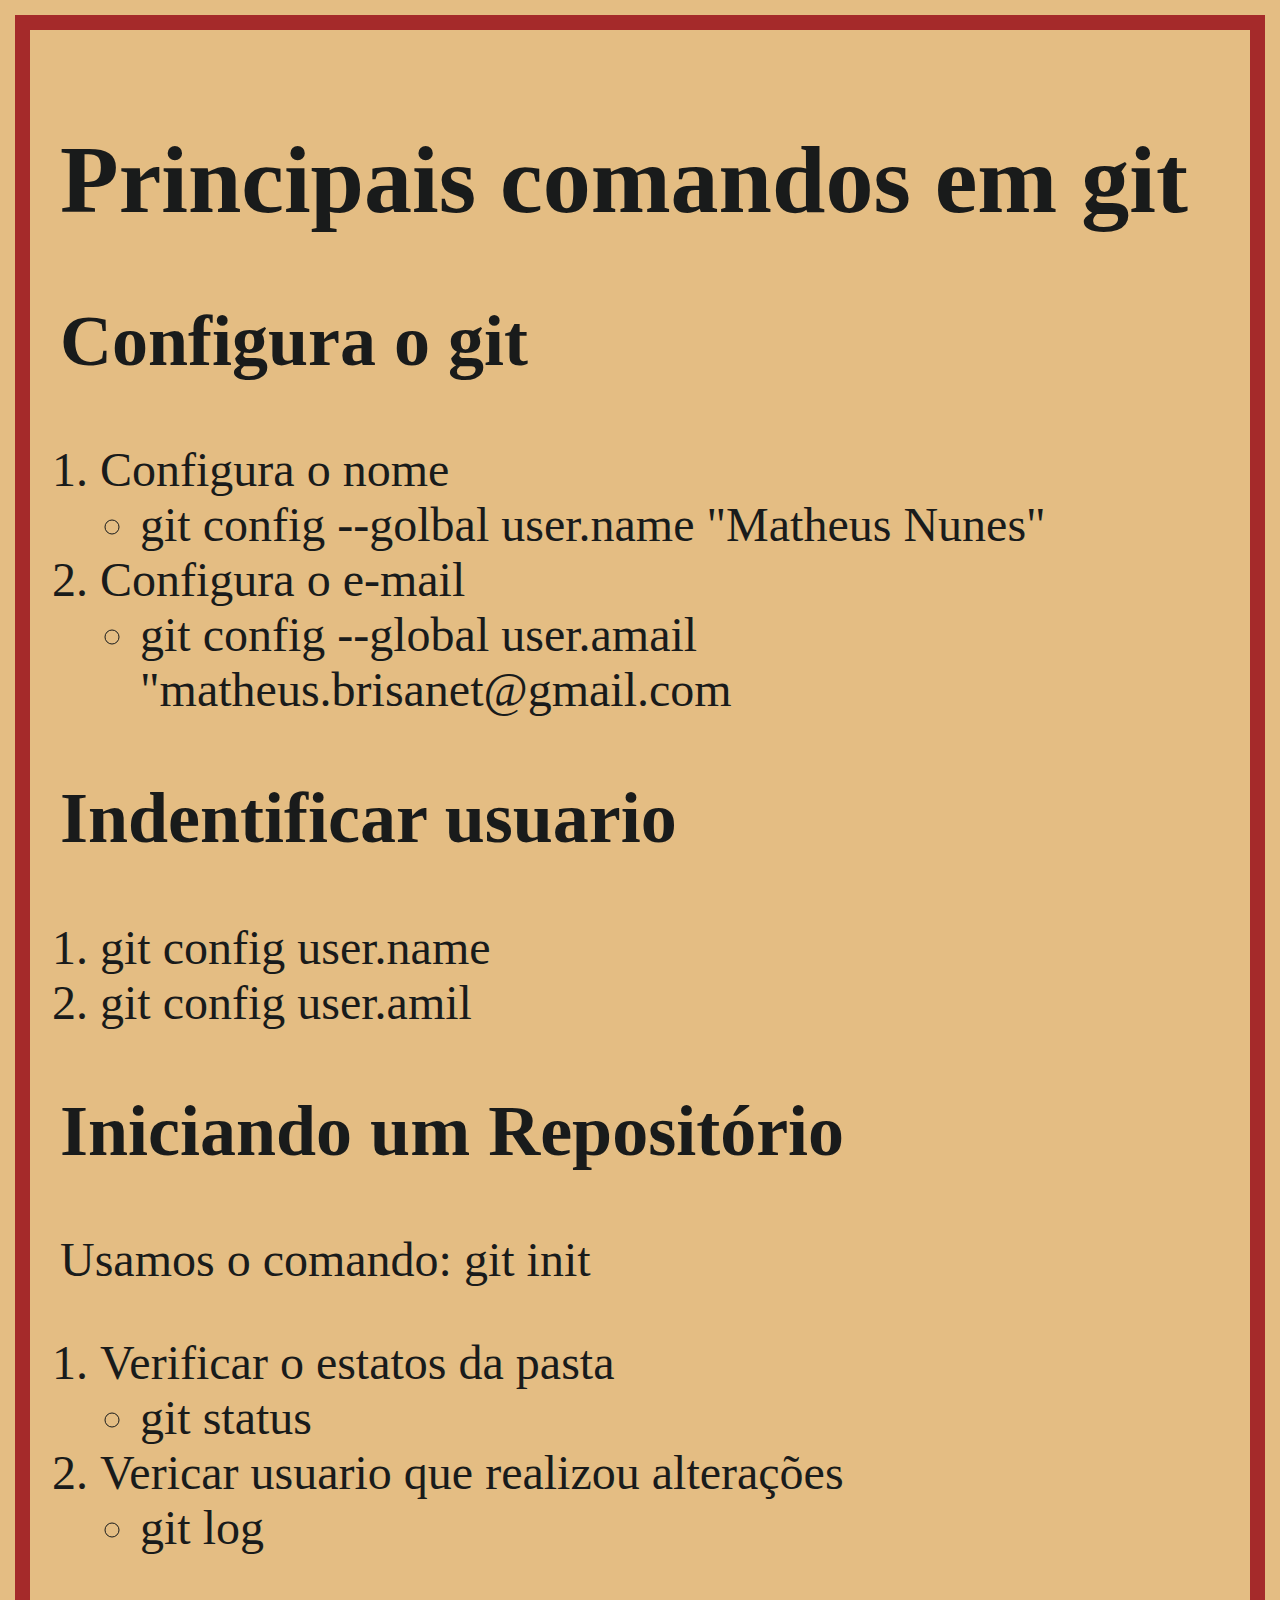
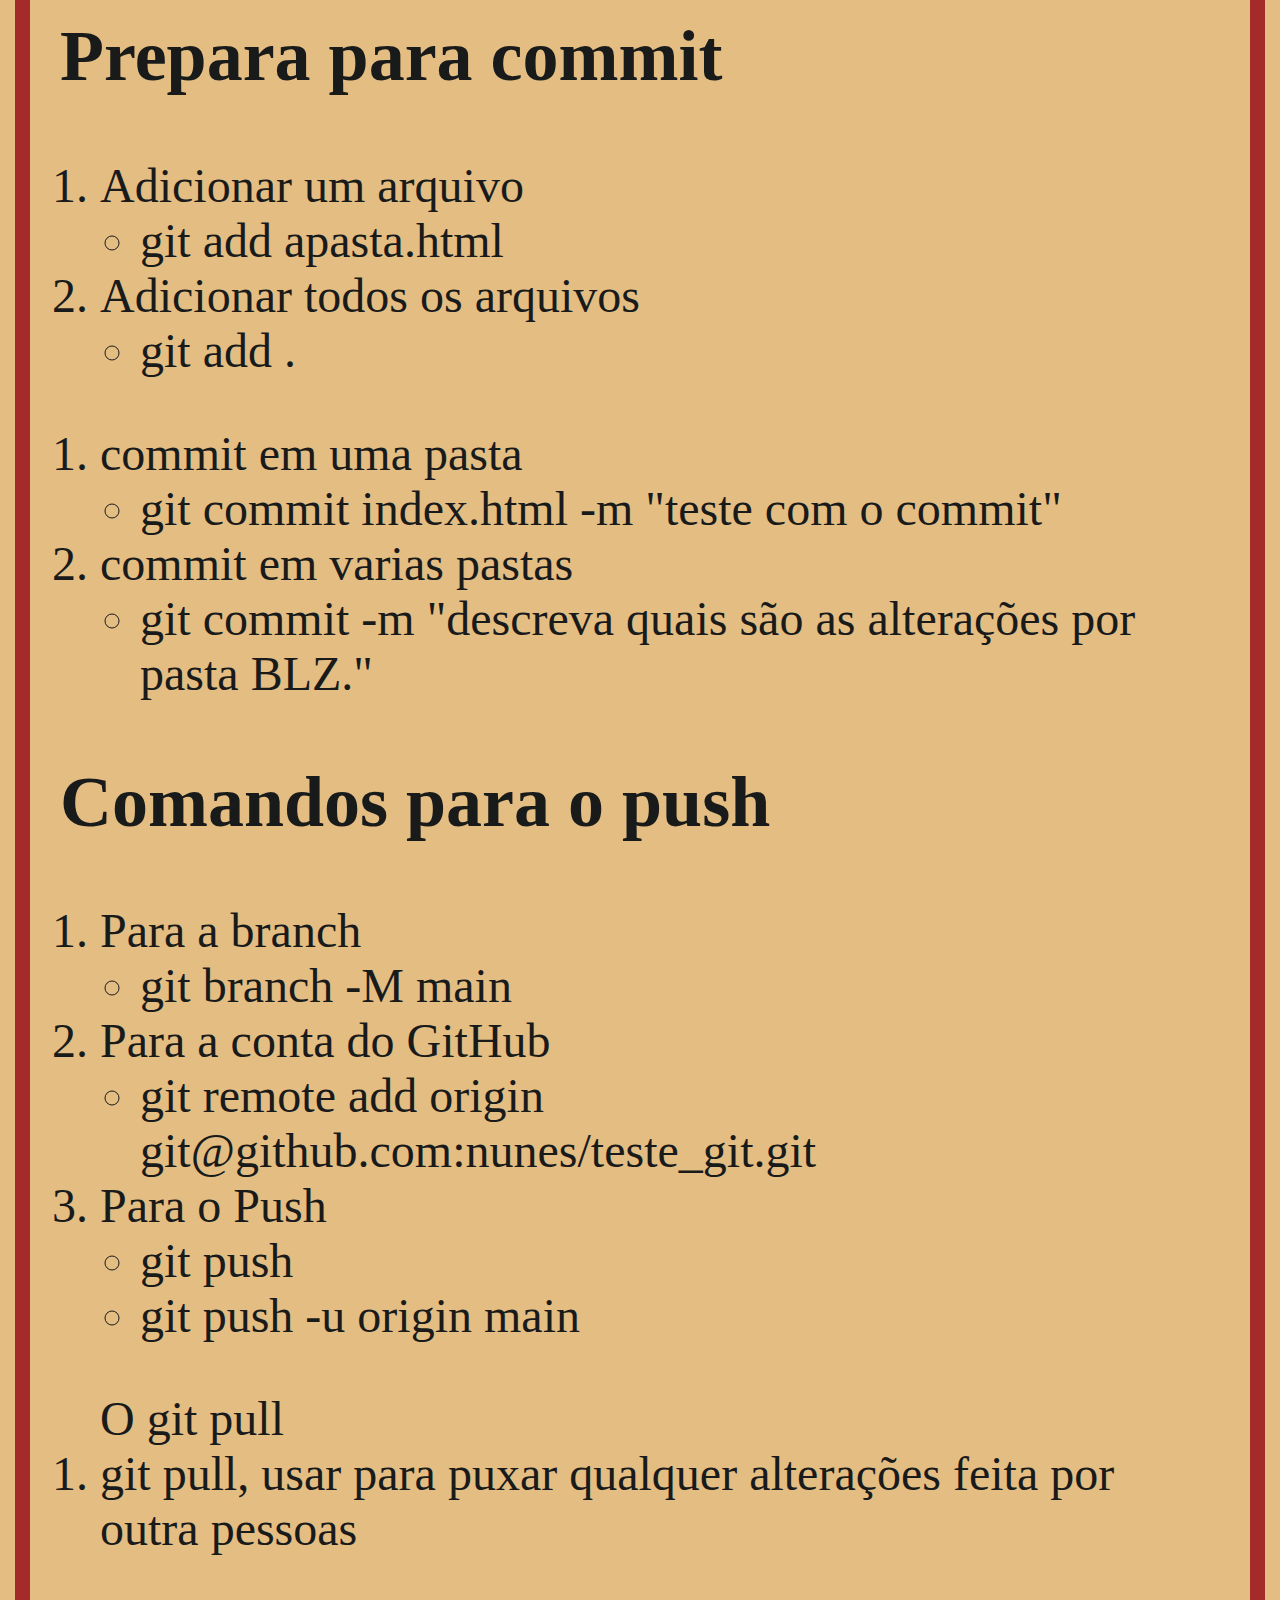
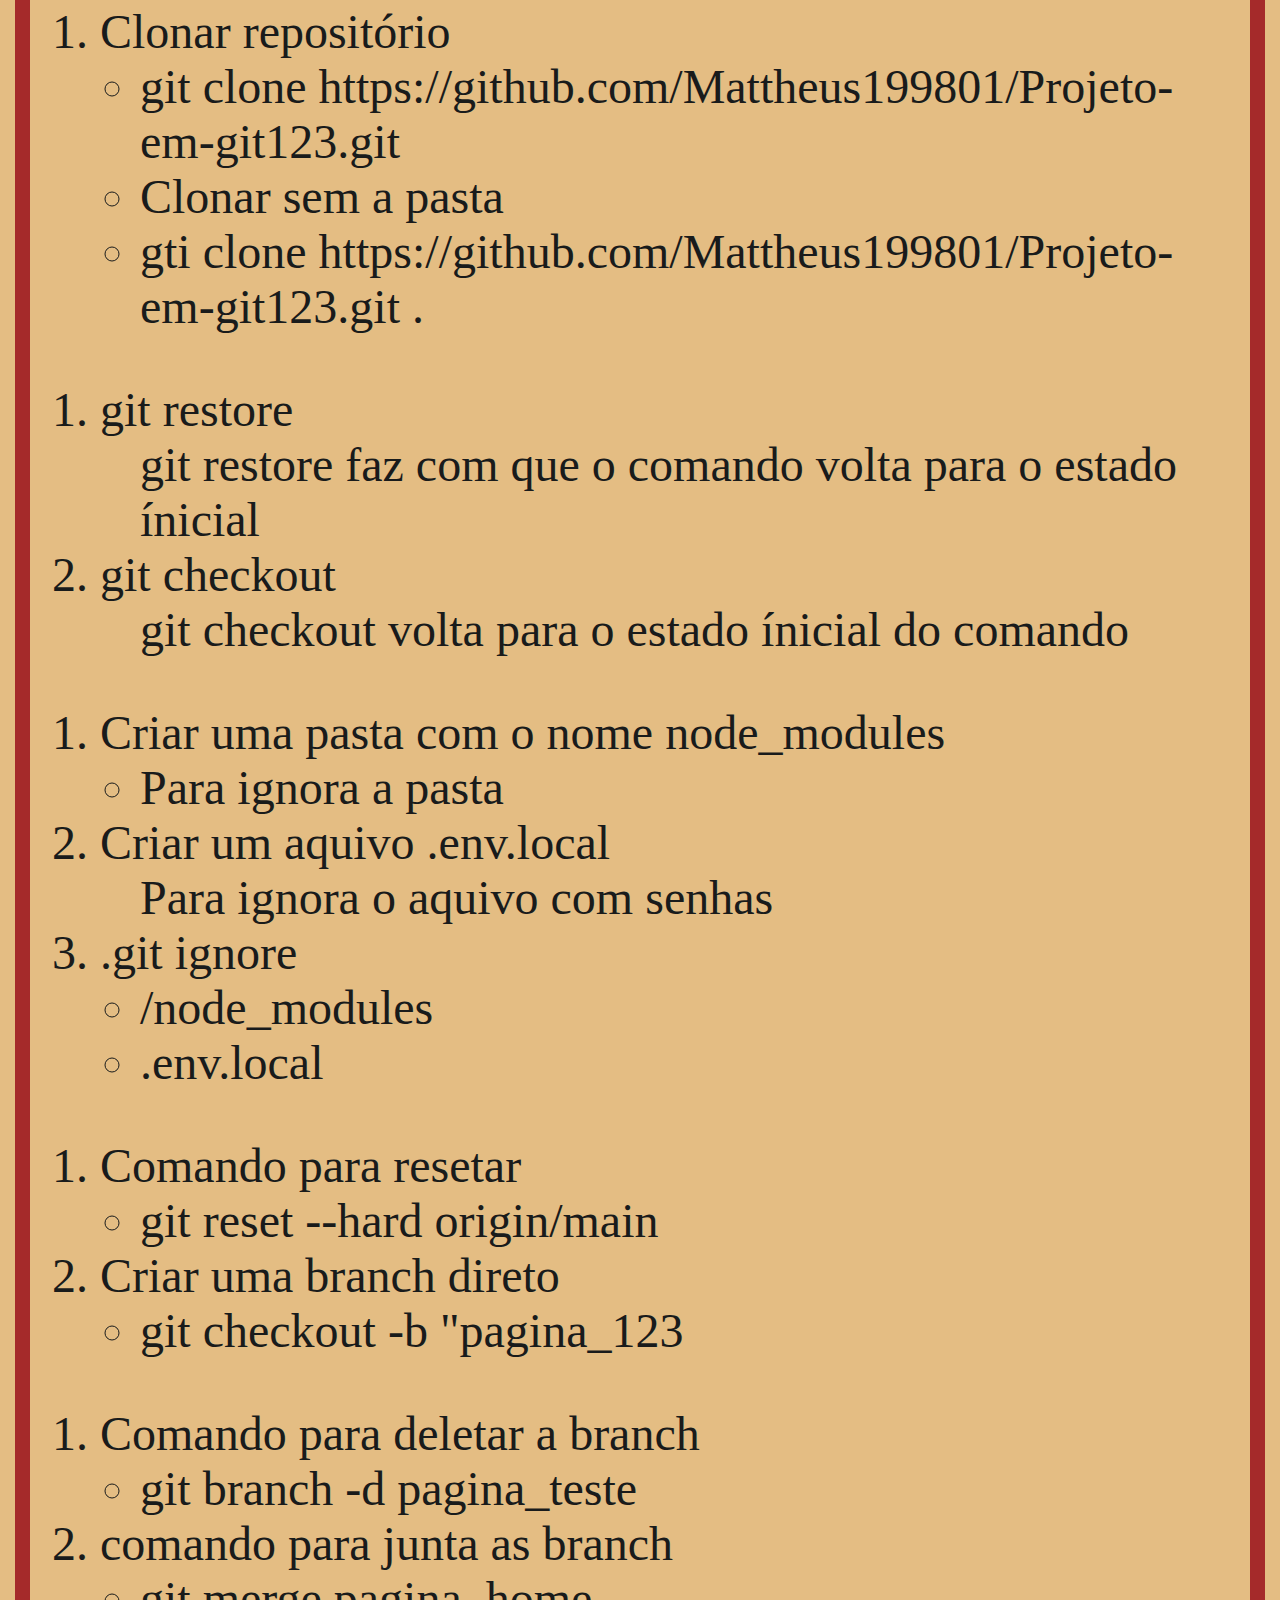
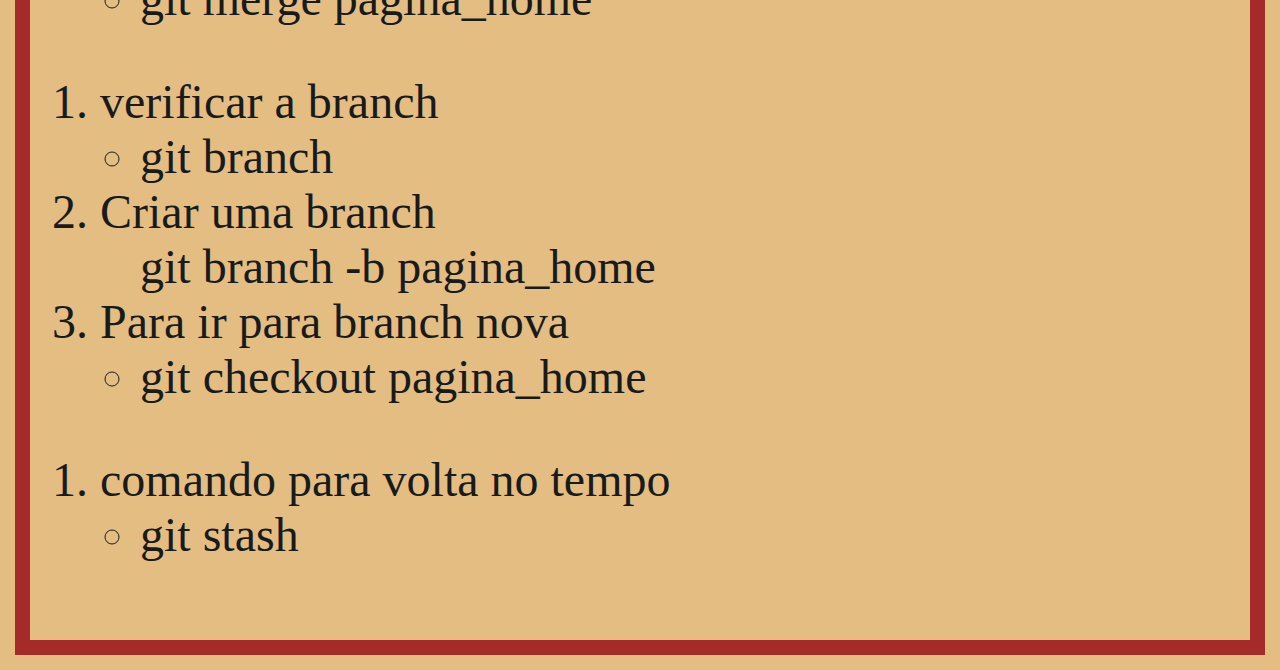
==== commit 54b6fe4d: "Novas alterações" ====
--- a/comandos-git/comandos-git.html
+++ b/comandos-git/comandos-git.html
@@ -135,6 +135,11 @@
             <li>git checkout pagina_home</li>
         </ul>
     </ol>
-    <!--Próxima aula é 22-->
+    <ol>
+        <li>comando para volta no tempo</li>
+        <ul>
+            <li>git stash</li>
+        </ul>
+    </ol>
 </body>
 </html>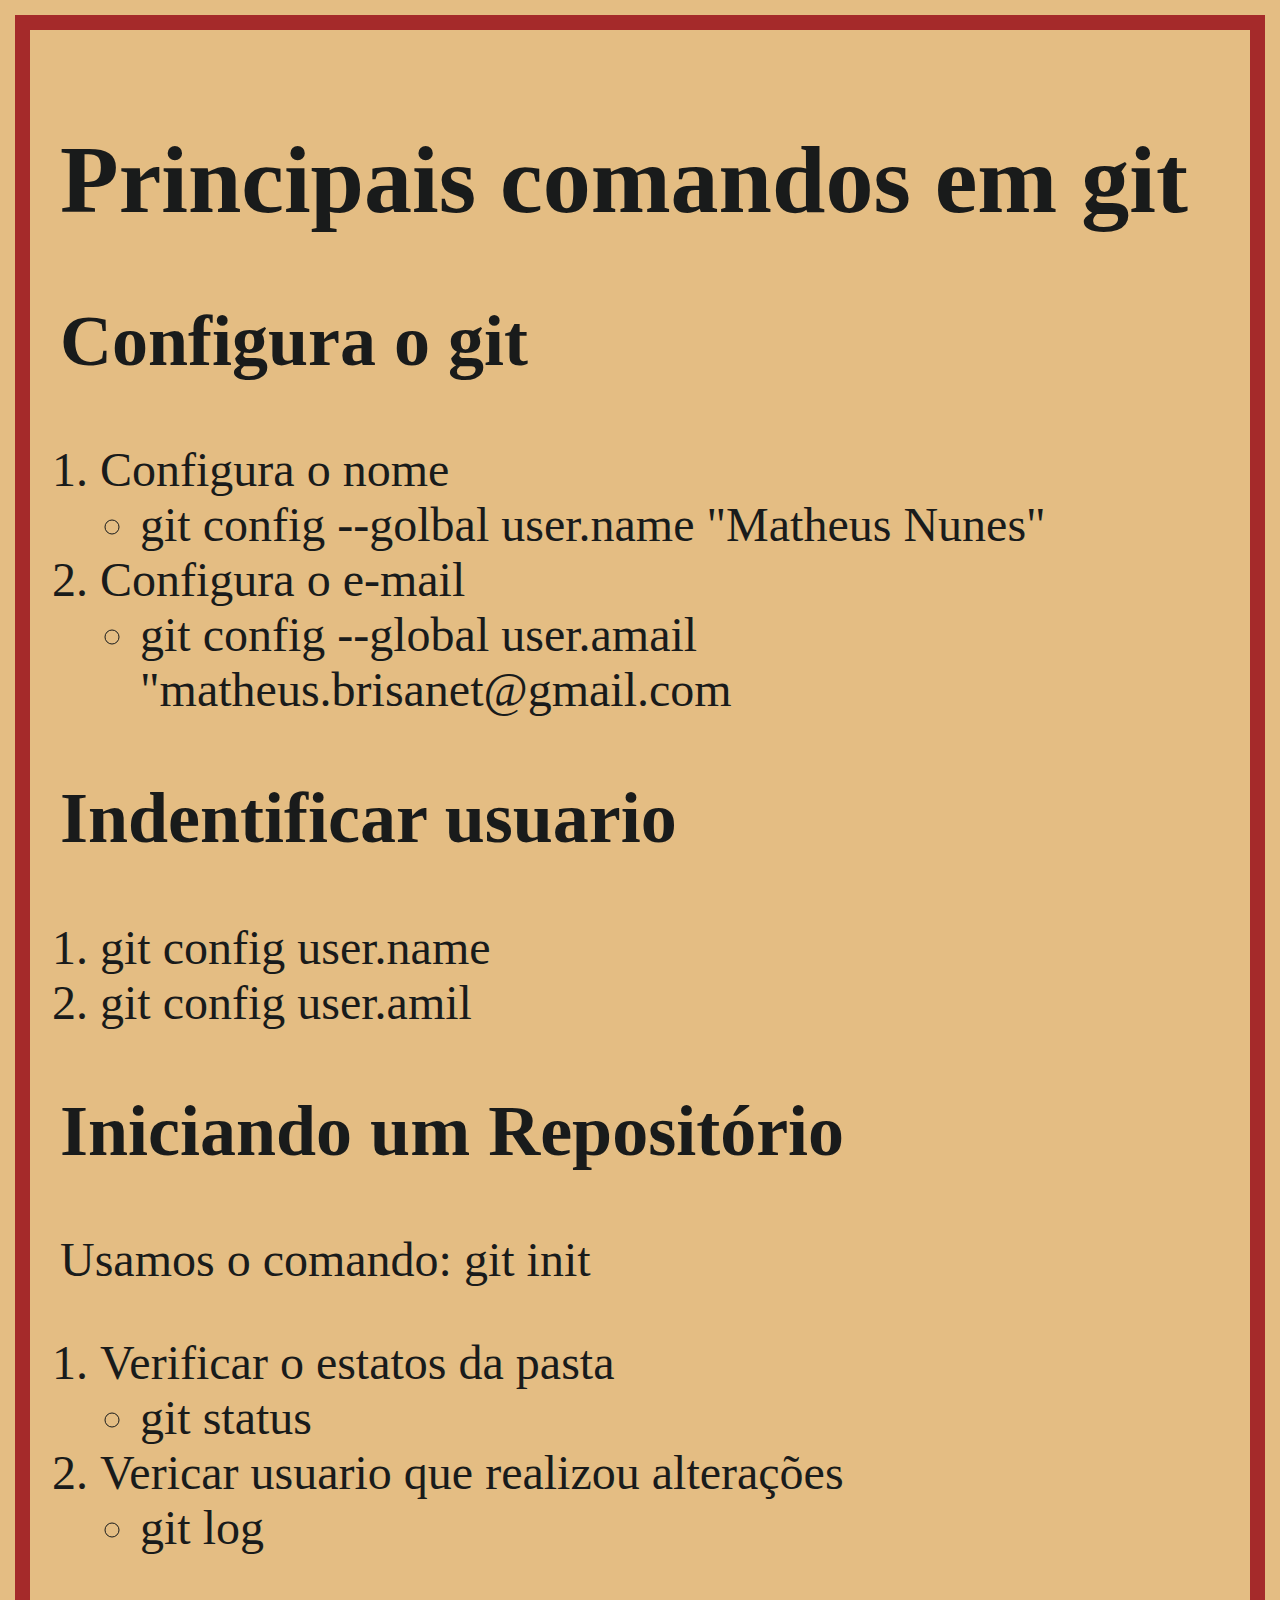
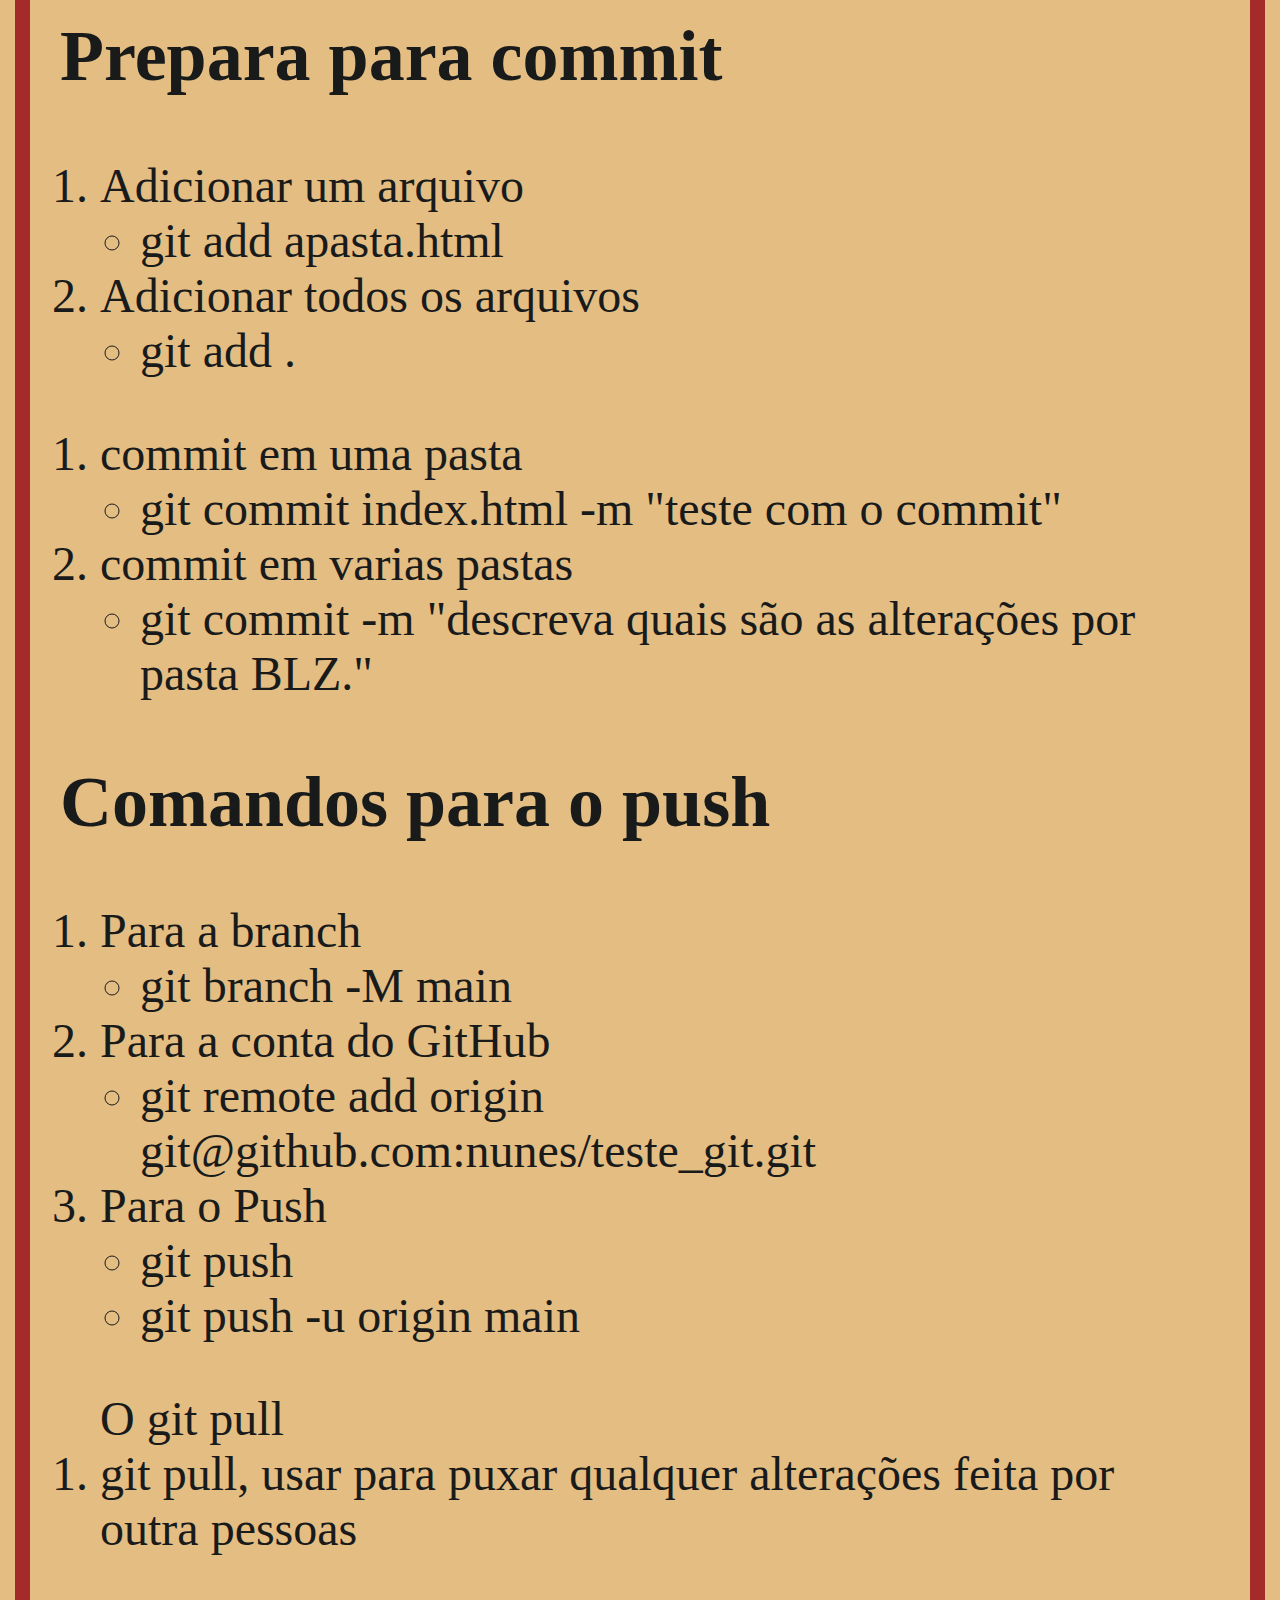
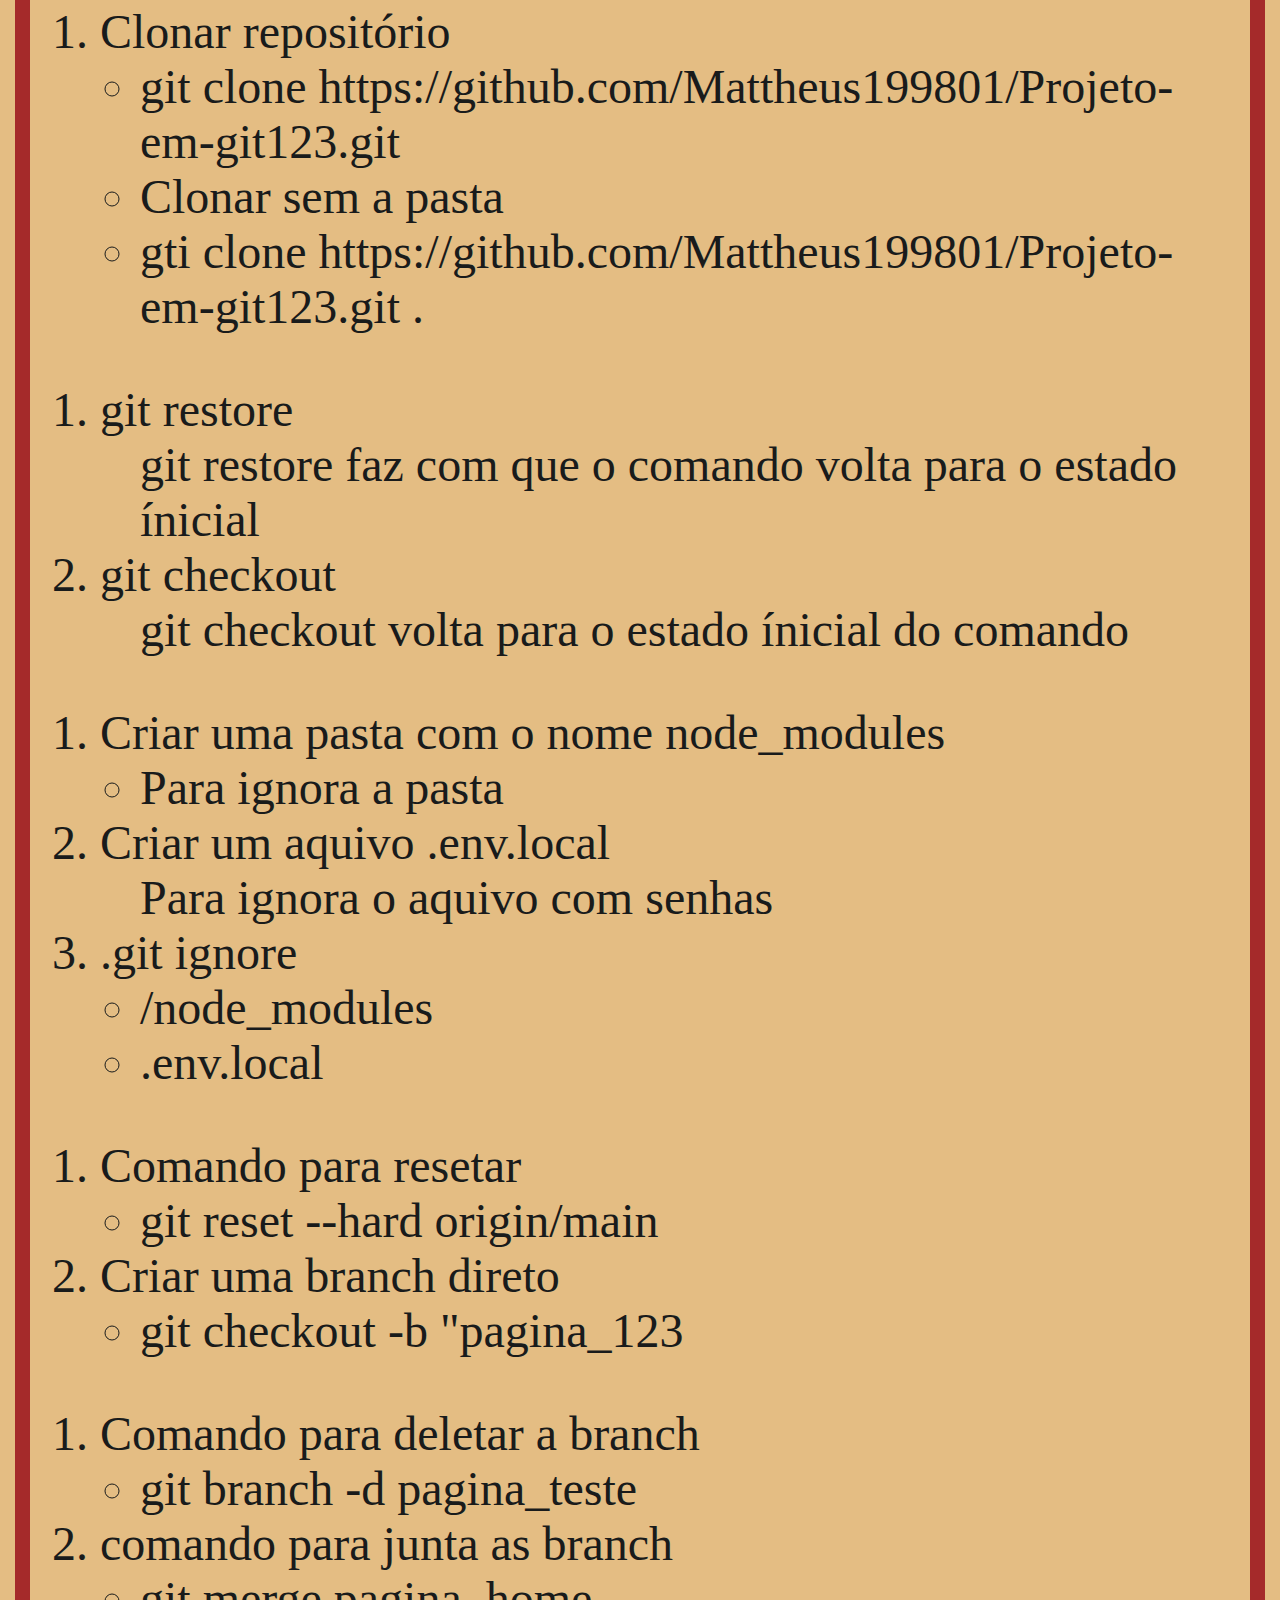
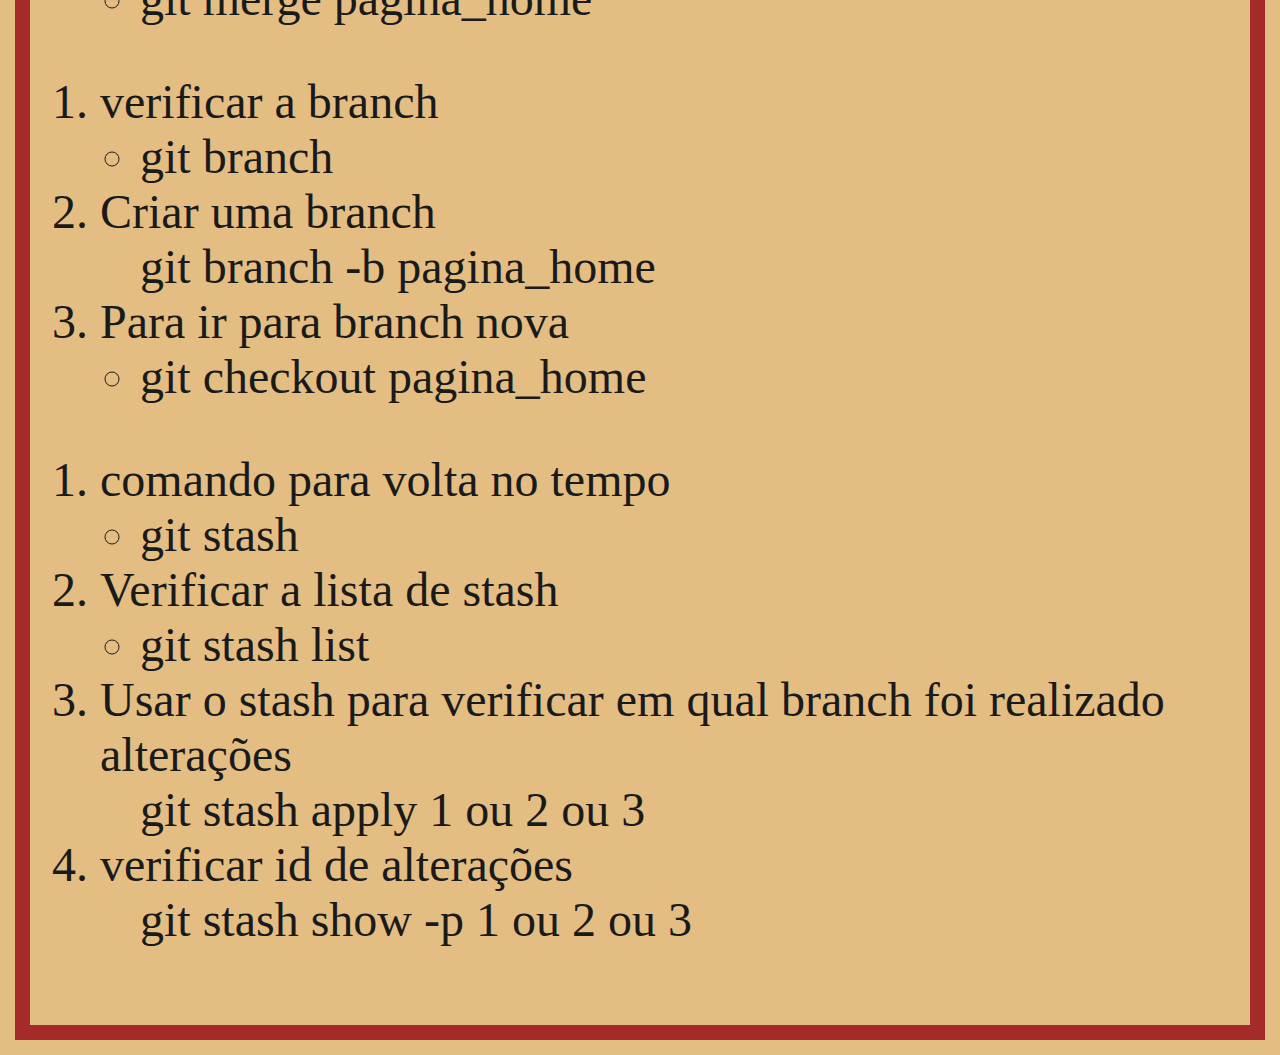
==== commit 1b84570b: "nova atualização" ====
--- a/comandos-git/comandos-git.html
+++ b/comandos-git/comandos-git.html
@@ -140,6 +140,14 @@
         <ul>
             <li>git stash</li>
         </ul>
+                <li>Verificar a lista de stash</li>
+                <ul>
+                    <li>git stash list</li>
+                </ul>
+                <li>Usar o stash para verificar em qual branch foi realizado alterações</li>
+                <ul>git stash apply 1 ou 2 ou 3</ul>
+                <li>verificar id de alterações</li>
+                <ul>git stash show -p 1 ou 2 ou 3</ul>
     </ol>
 </body>
 </html>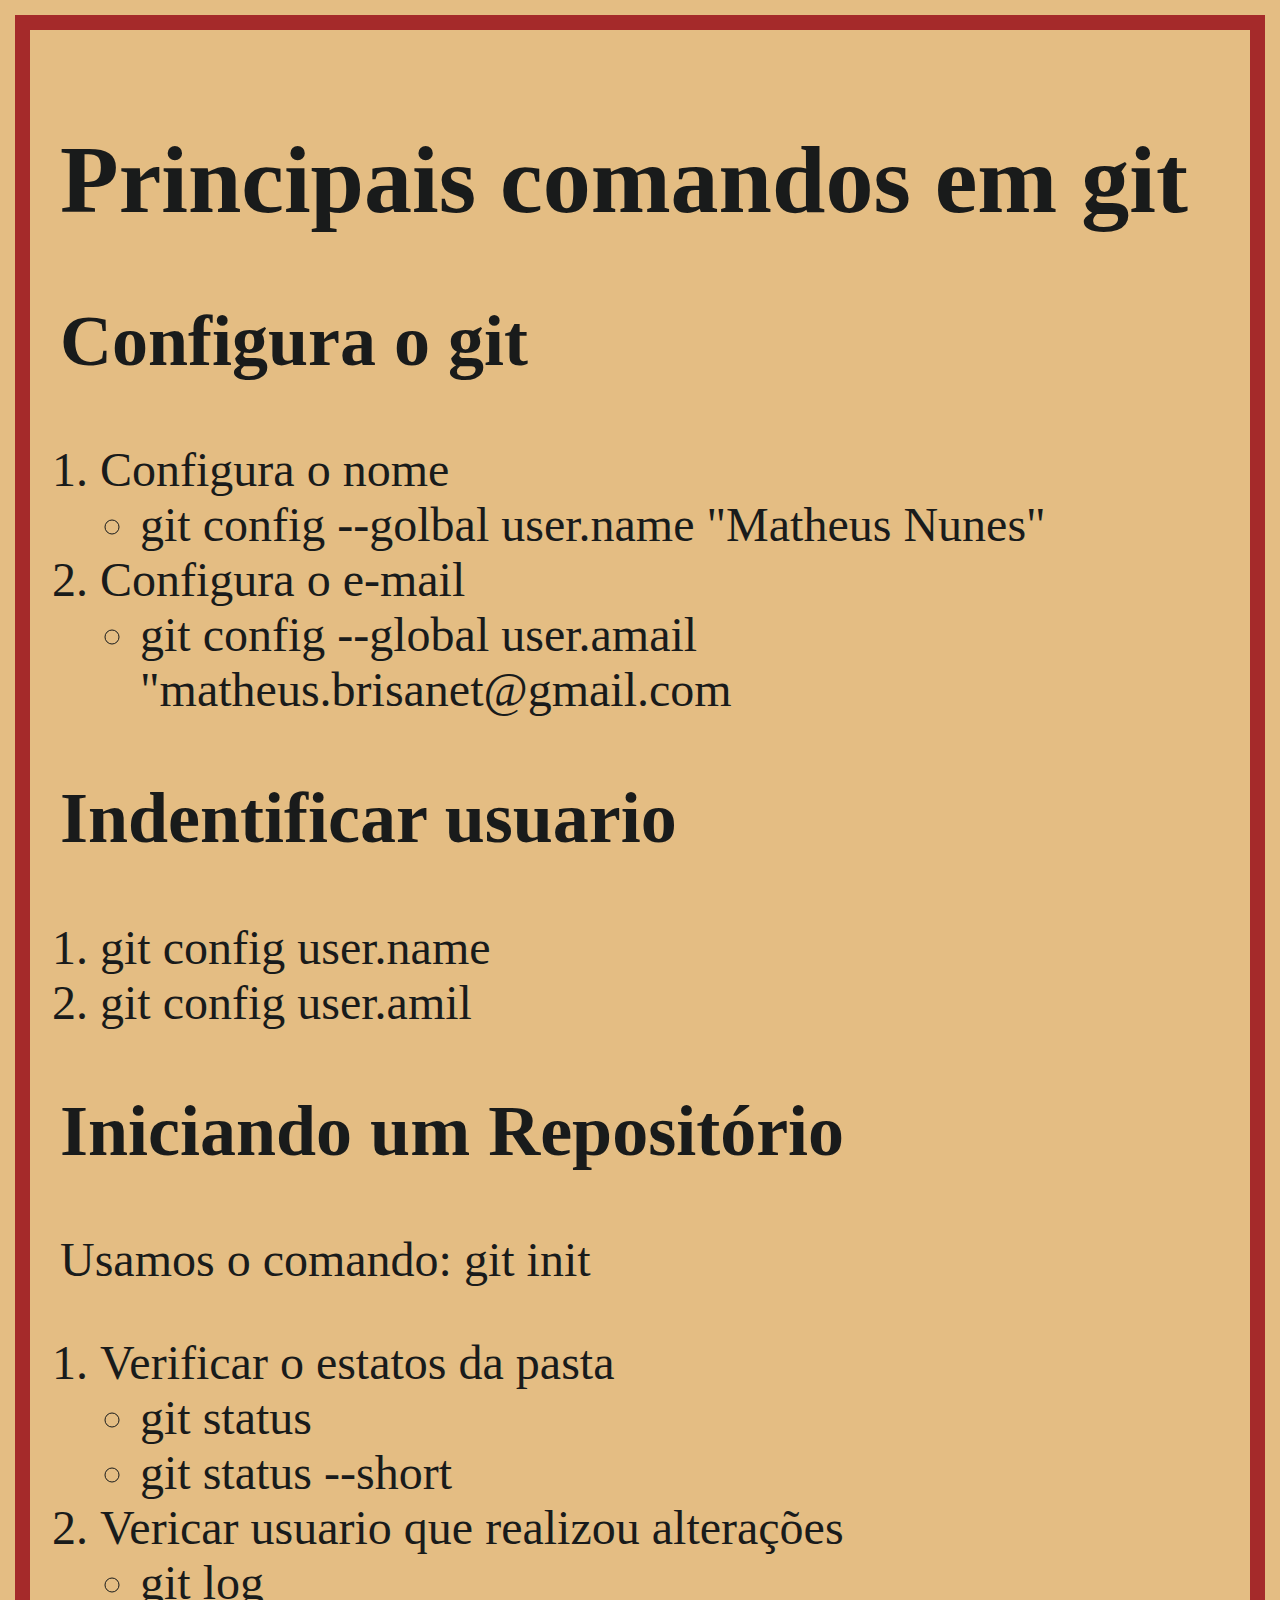
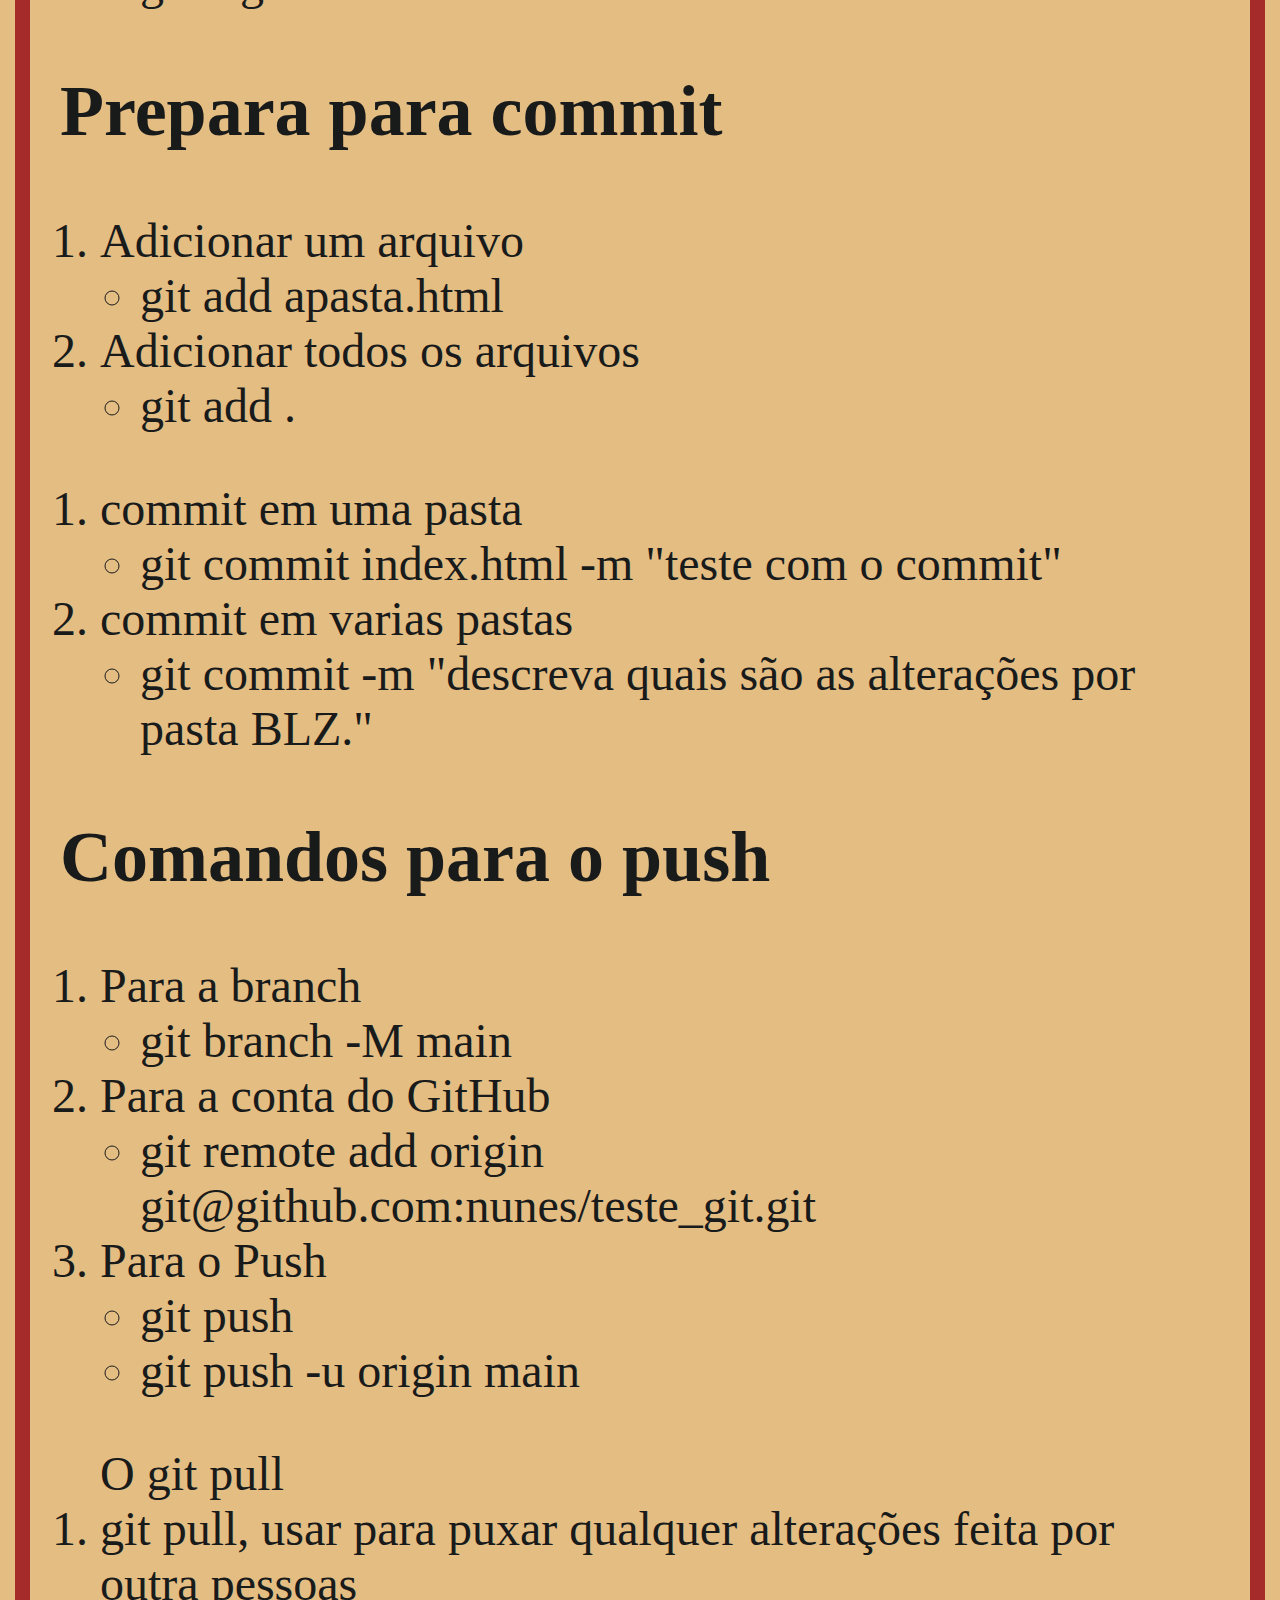
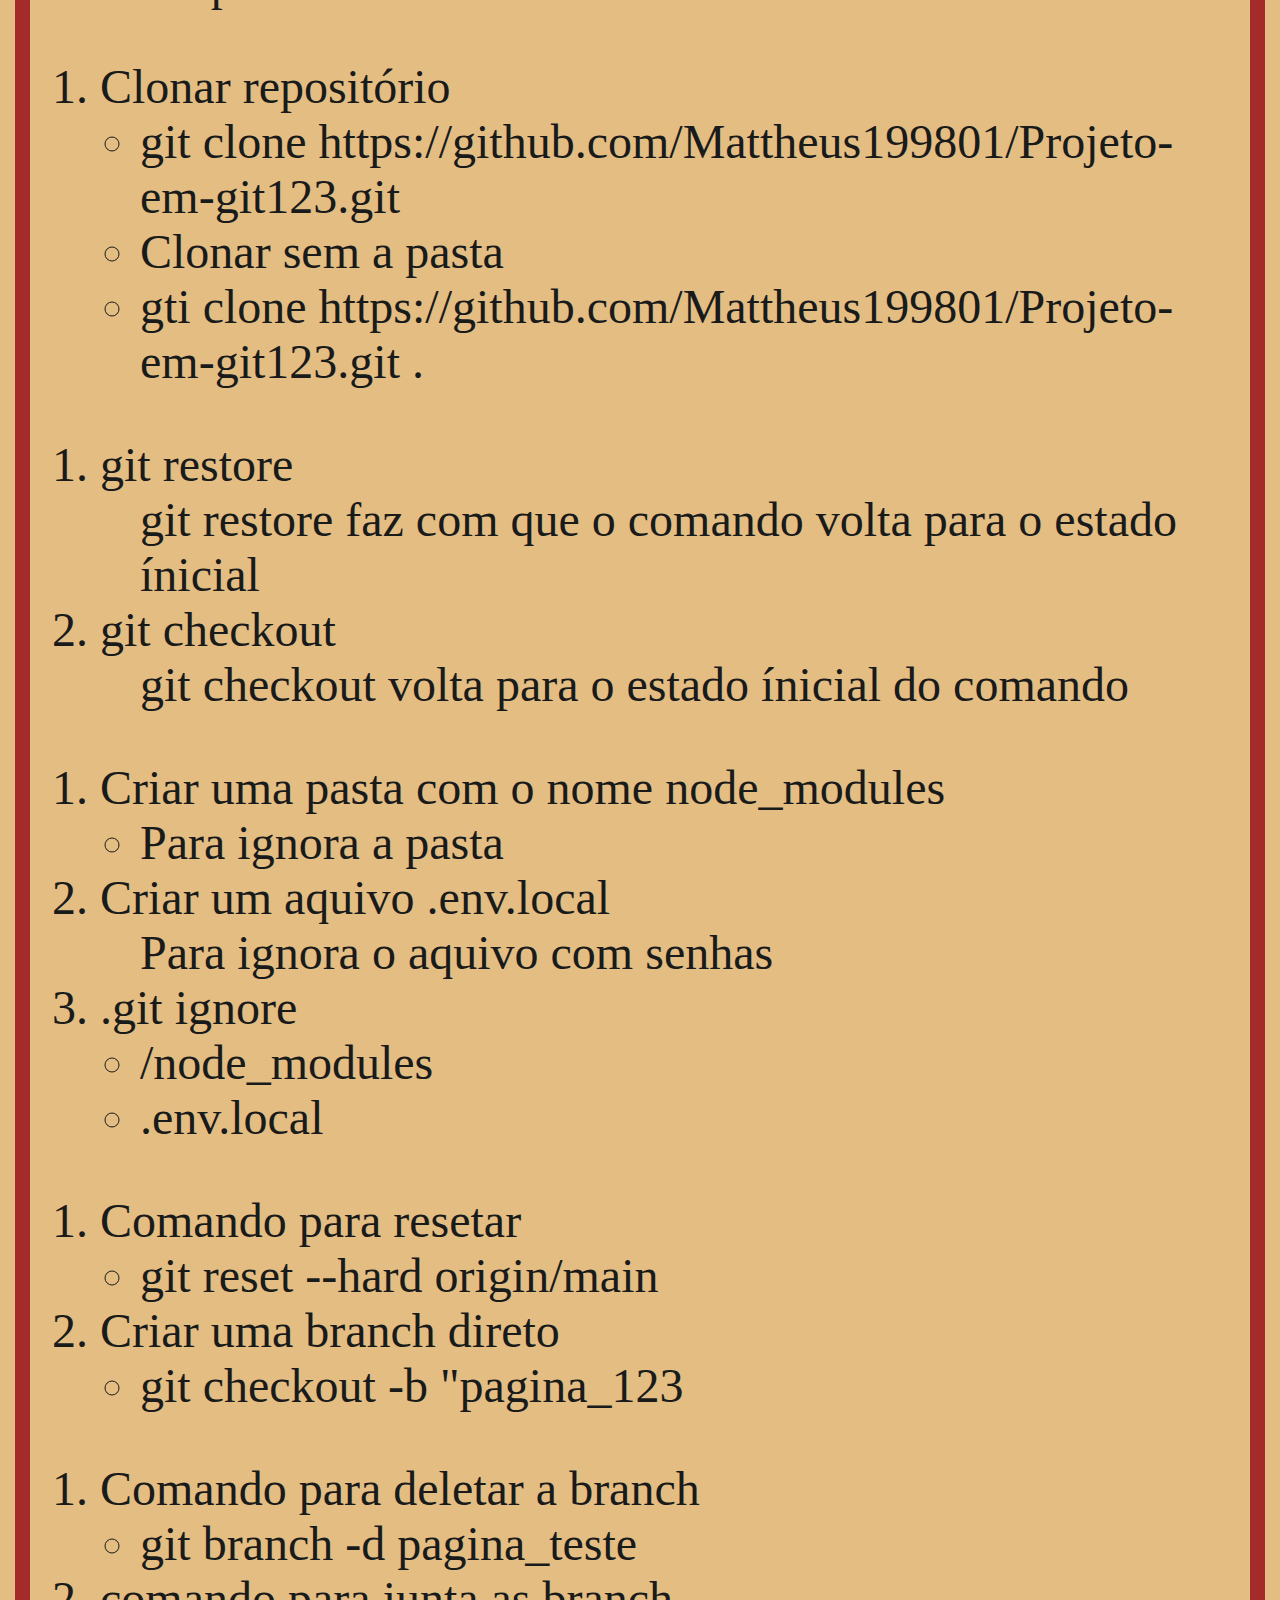
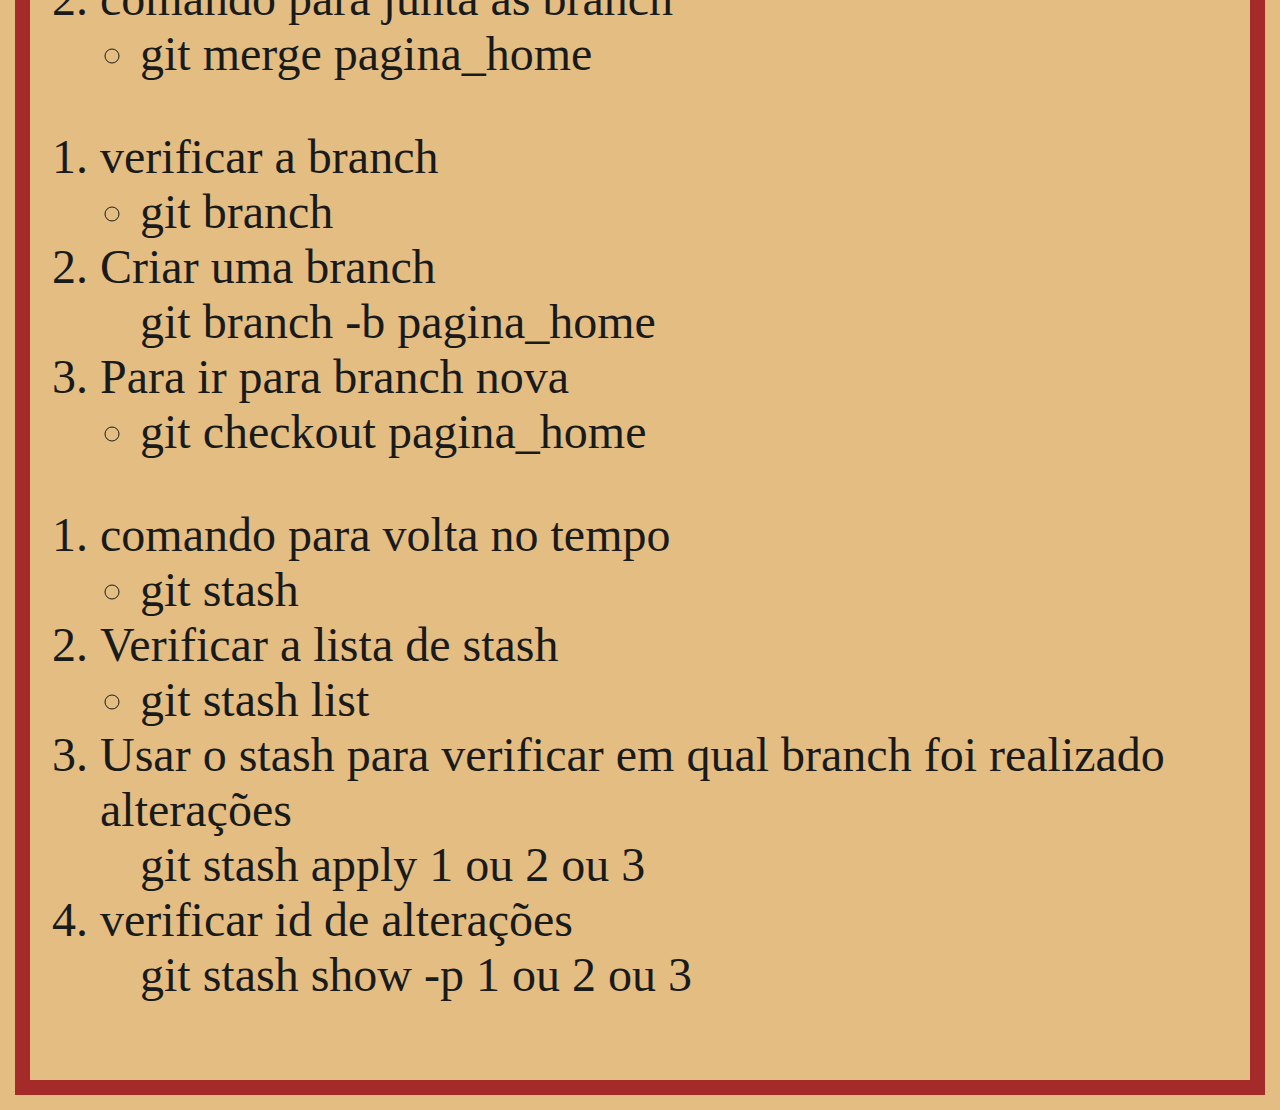
==== commit c2588b19: "novas atualização como md e nos comandos" ====
--- a/comandos-git/comandos-git.html
+++ b/comandos-git/comandos-git.html
@@ -30,6 +30,14 @@
         <li>Verificar o estatos da pasta</li>
         <ul>
             <li>git status</li>
+            <li>git status --short</li> <!--E verifique o status do nosso repositório. Mas, desta vez, usaremos a opção --short para ver as alterações de forma mais compacta:-->
+            <!--
+            Observação: os sinalizadores de status curtos são:
+            ?? - Arquivos não rastreados
+            A - Arquivos adicionados ao palco
+            M - Arquivos modificados
+            D - Arquivos excluídos
+            -->
         </ul>
         <li>Vericar usuario que realizou alterações</li>
         <ul>
@@ -149,5 +157,6 @@
                 <li>verificar id de alterações</li>
                 <ul>git stash show -p 1 ou 2 ou 3</ul>
     </ol>
+    <!--Próxima aula vai ser na página Ajuda do Git-->
 </body>
 </html>